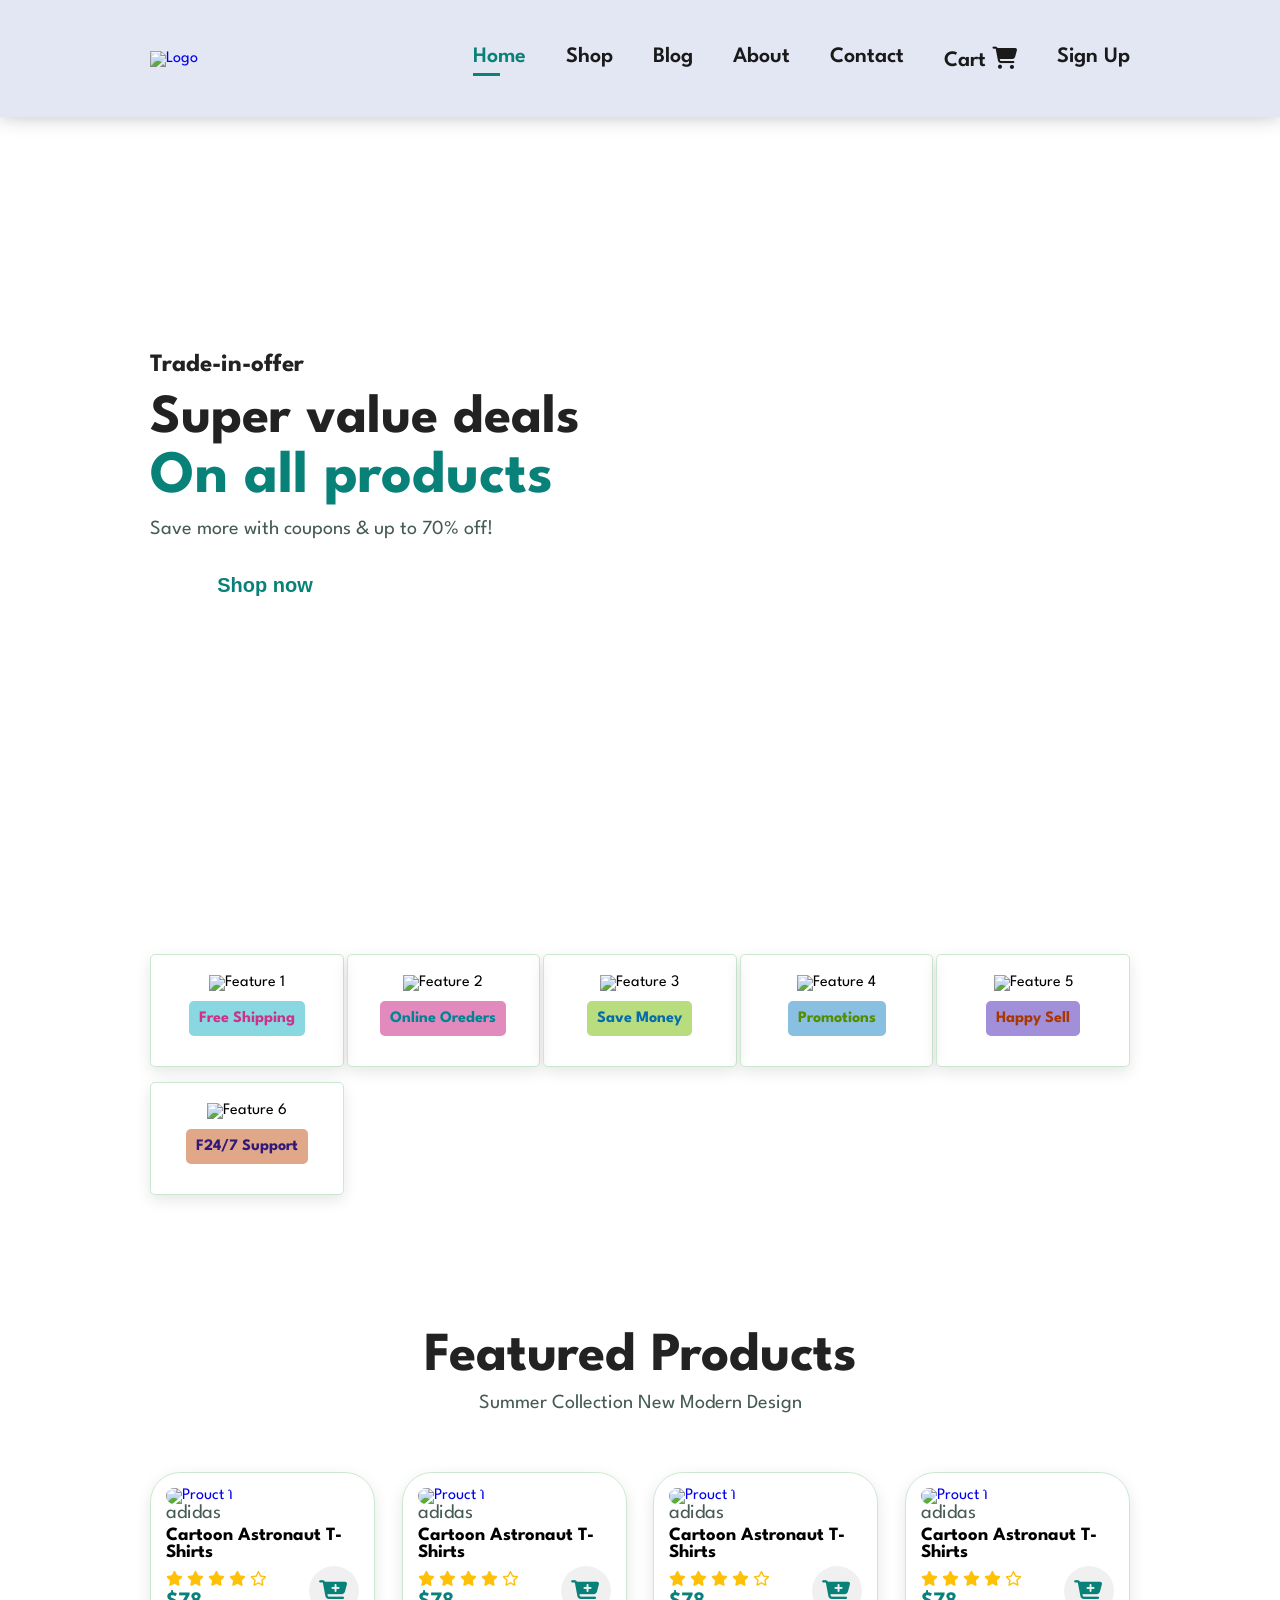
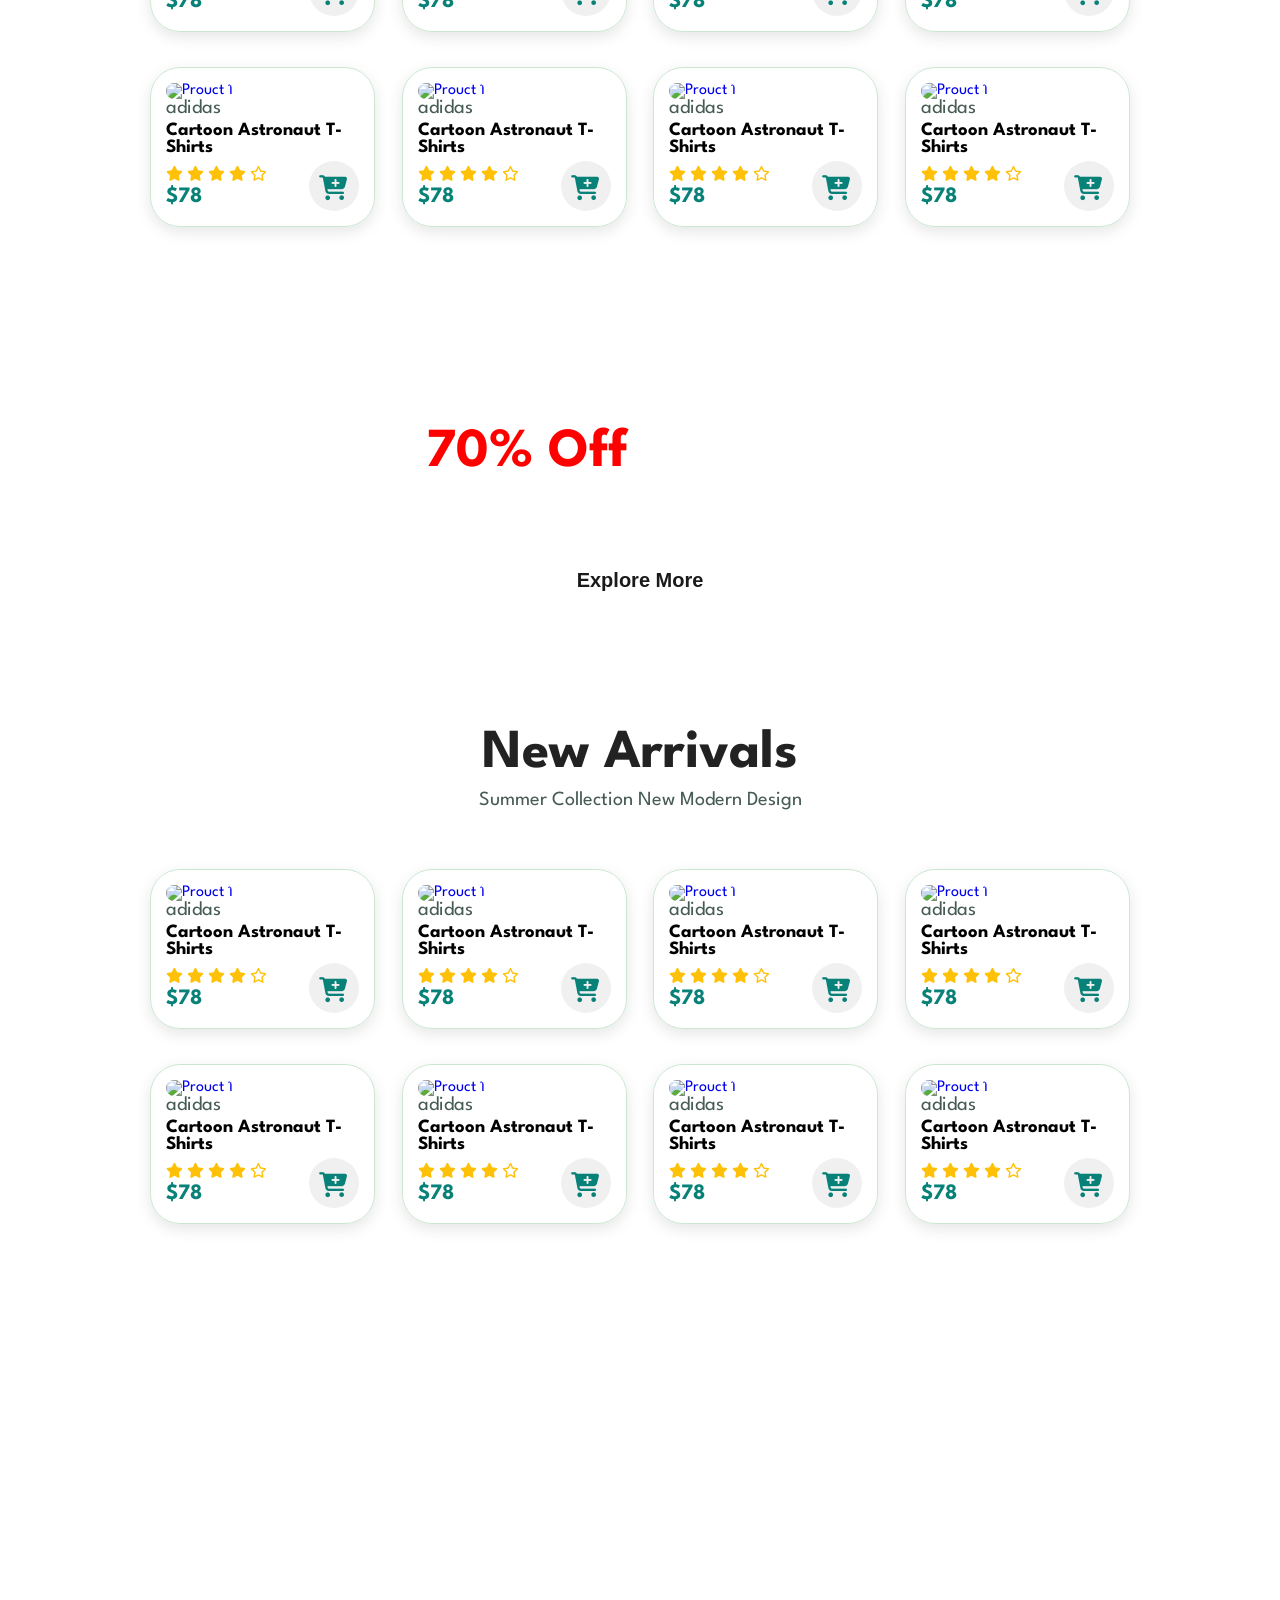
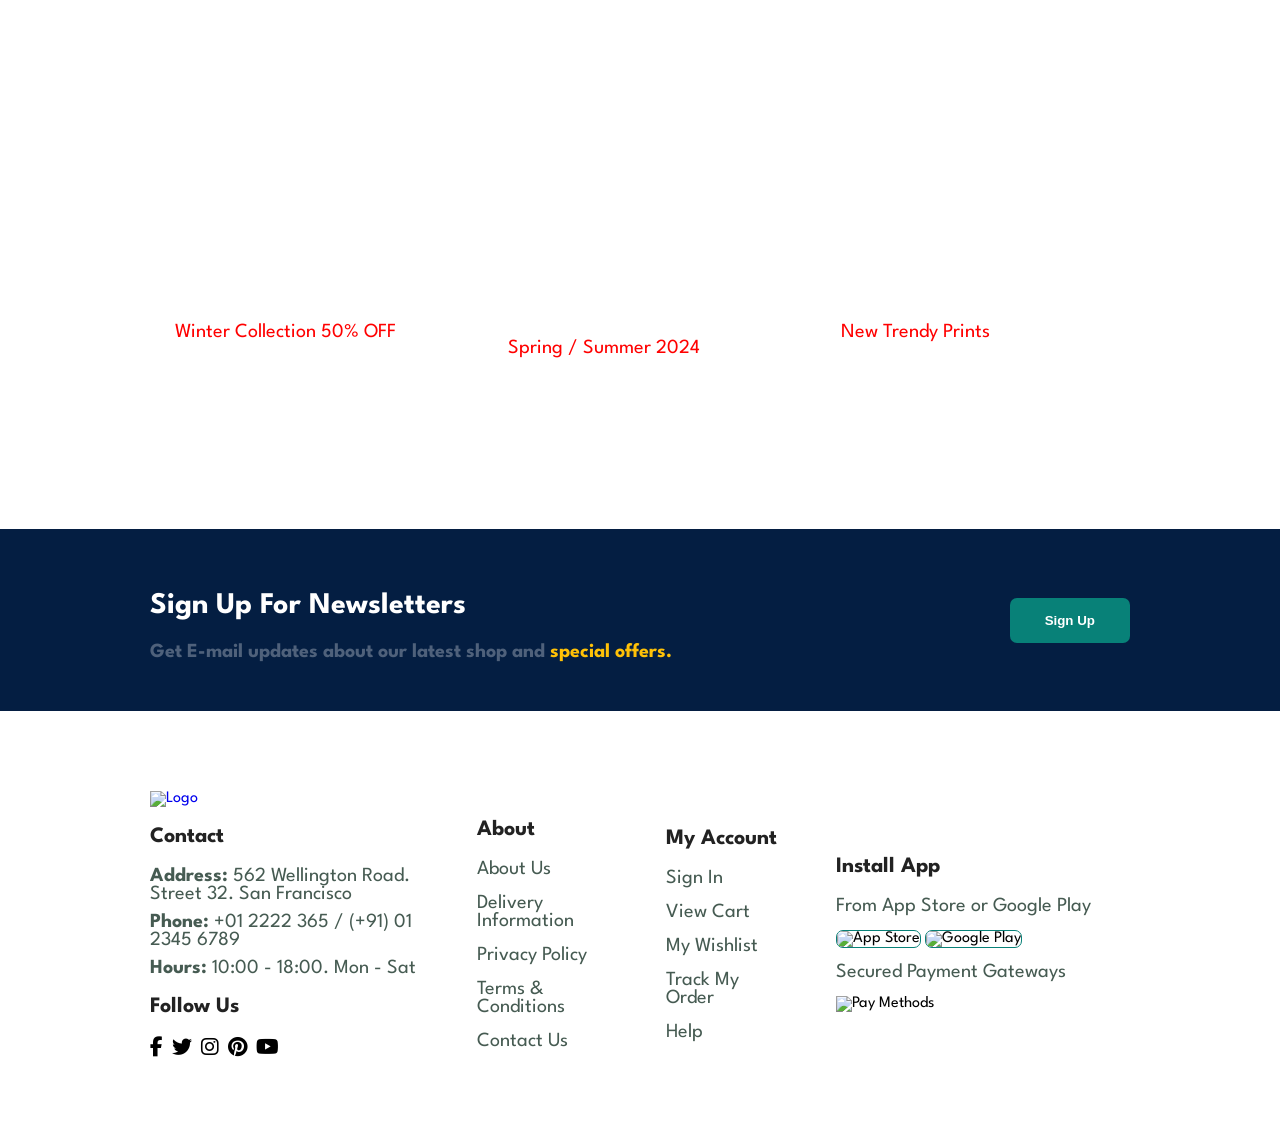
==== index.html @ 5cb6fc81 "Initial commit" ====
<!DOCTYPE html>
<html lang="en">
<head>
  <meta charset="UTF-8">
  <meta name="viewport" content="width=device-width, initial-scale=1.0">
  <meta http-equiv="X-UA-Compatible" content="ie=edge">
  <link rel="icon" type="image/x-icon" href="./Images/favicon.png">
  <link rel="stylesheet" href="./CSS/normalize.css">
  <link rel="stylesheet" href="./CSS/all.min.css">
  <link rel="stylesheet" href="./CSS/style.css">
  <link rel="stylesheet" href="https://cdnjs.cloudflare.com/ajax/libs/font-awesome/6.5.1/css/all.min.css" integrity="sha512-DTOQO9RWCH3ppGqcWaEA1BIZOC6xxalwEsw9c2QQeAIftl+Vegovlnee1c9QX4TctnWMn13TZye+giMm8e2LwA==" crossorigin="anonymous" referrerpolicy="no-referrer" />
  <link rel="preconnect" href="https://fonts.googleapis.com">
  <link rel="preconnect" href="https://fonts.gstatic.com" crossorigin>
  <link href="https://fonts.googleapis.com/css2?family=League+Spartan:wght@100;200;300;400;500;600;700;800;900&family=Open+Sans:wght@300;400;500;700&display=swap" rel="stylesheet">
  <title>Cara | Best Online Shopping Mall</title>
</head>
<body>

  <!-- Start Landing Page -->

  <div class="landing-page">
    <header>
      <div class="container">
        <div class="logo">
          <a href="#">
            <img src="./Images/logo.png" alt="Logo">
          </a>
        </div>
        <div class="header-links">
          <ul class="links">
            <li class="close">
              <a href="" class="a-close" >
                <i class="fa-solid fa-x"></i>
              </a>
            </li>
            <li>
              <a href="#" class="active">Home</a>
            </li>
            <li>
              <a href="shop.html">Shop</a>
            </li>
            <li>
              <a href="blog.html">Blog</a>
            </li>
            <li>
              <a href="about.html">About</a>
            </li>
            <li>
              <a href="contact.html">Contact</a>
            </li>
            <li>
              <a href="cart.html">
                Cart
                <i class="fa-solid fa-cart-shopping"></i>
              </a>
            </li>
            <li>
              <a href="" class="li-signup">
                Sign Up
              </a>
            </li>
          </ul>
        </div>
        <div class="mobile">
          <i class="fa-solid fa-outdent"></i>
        </div>
      </div>
    </header>
    <div class="landing-content">
      <div class="container">
        <h4>Trade-in-offer</h4>
        <h2>Super value deals</h2>
        <h1>On all products</h1>
        <p>Save more with coupons & up to 70% off!</p>
        <a href="shop.html"><button>Shop now</button></a>
      </div>
    </div>
  </div>

  <!-- End Landing Page -->

  <!-- Start Features -->

  <div class="features">
    <div class="container">
      <div class="feature-box">
        <img src="./Images/Features/f1.png" alt="Feature 1">
        <h6>Free Shipping</h6>
      </div>
      <div class="feature-box">
        <img src="./Images/Features/f2.png" alt="Feature 2">
        <h6>Online Oreders</h6>
      </div>
      <div class="feature-box">
        <img src="./Images/Features/f3.png" alt="Feature 3">
        <h6>Save Money</h6>
      </div>
      <div class="feature-box">
        <img src="./Images/Features/f4.png" alt="Feature 4">
        <h6>Promotions</h6>
      </div>
      <div class="feature-box">
        <img src="./Images/Features/f5.png" alt="Feature 5">
        <h6>Happy Sell</h6>
      </div>
      <div class="feature-box">
        <img src="./Images/Features/f6.png" alt="Feature 6">
        <h6>F24/7 Support</h6>
      </div>
    </div>
  </div>

  <!-- End Features -->

  <!-- Start Featured Products -->

  <div class="featured-products">
    <h2>Featured Products</h2>
    <p>Summer Collection New Modern Design</p>
    <div class="container">
      <div class="product-box">
        <a href="sProduct1.html"> 
          <img src="./Images/Products/f1.jpg" alt="Prouct 1">
        </a>
        <p>adidas</p>
        <h3>Cartoon Astronaut T-Shirts</h3>
        <div class="details">
          <div class="rating-price">
            <div class="rating">
              <i class="fa-solid fa-star"></i>
              <i class="fa-solid fa-star"></i>
              <i class="fa-solid fa-star"></i>
              <i class="fa-solid fa-star"></i>
              <i class="fa-regular fa-star"></i>
            </div>
            <div class="price">$78</div>
          </div>
          <div class="cart">
            <i class="fa-solid fa-cart-plus"></i>
          </div>
        </div>
      </div>
      <div class="product-box">
        <a href="sProduct1.html">
          <img src="./Images/Products/f2.jpg" alt="Prouct 1">
        </a>
        <p>adidas</p>
        <h3>Cartoon Astronaut T-Shirts</h3>
        <div class="details">
          <div class="rating-price">
            <div class="rating">
              <i class="fa-solid fa-star"></i>
              <i class="fa-solid fa-star"></i>
              <i class="fa-solid fa-star"></i>
              <i class="fa-solid fa-star"></i>
              <i class="fa-regular fa-star"></i>
            </div>
            <div class="price">$78</div>
          </div>
          <div class="cart">
            <i class="fa-solid fa-cart-plus"></i>
          </div>
        </div>
      </div>
      <div class="product-box">
        <a href="sProduct1.html">
          <img src="./Images/Products/f3.jpg" alt="Prouct 1">
        </a>
        <p>adidas</p>
        <h3>Cartoon Astronaut T-Shirts</h3>
        <div class="details">
          <div class="rating-price">
            <div class="rating">
              <i class="fa-solid fa-star"></i>
              <i class="fa-solid fa-star"></i>
              <i class="fa-solid fa-star"></i>
              <i class="fa-solid fa-star"></i>
              <i class="fa-regular fa-star"></i>
            </div>
            <div class="price">$78</div>
          </div>
          <div class="cart">
            <i class="fa-solid fa-cart-plus"></i>
          </div>
        </div>
      </div>
      <div class="product-box">
        <a href="sProduct1.html">
          <img src="./Images/Products/f4.jpg" alt="Prouct 1">
        </a>
        <p>adidas</p>
        <h3>Cartoon Astronaut T-Shirts</h3>
        <div class="details">
          <div class="rating-price">
            <div class="rating">
              <i class="fa-solid fa-star"></i>
              <i class="fa-solid fa-star"></i>
              <i class="fa-solid fa-star"></i>
              <i class="fa-solid fa-star"></i>
              <i class="fa-regular fa-star"></i>
            </div>
            <div class="price">$78</div>
          </div>
          <div class="cart">
            <i class="fa-solid fa-cart-plus"></i>
          </div>
        </div>
      </div>
      <div class="product-box">
        <a href="sProduct2.html">
          <img src="./Images/Products/f5.jpg" alt="Prouct 1">
        </a>
        <p>adidas</p>
        <h3>Cartoon Astronaut T-Shirts</h3>
        <div class="details">
          <div class="rating-price">
            <div class="rating">
              <i class="fa-solid fa-star"></i>
              <i class="fa-solid fa-star"></i>
              <i class="fa-solid fa-star"></i>
              <i class="fa-solid fa-star"></i>
              <i class="fa-regular fa-star"></i>
            </div>
            <div class="price">$78</div>
          </div>
          <div class="cart">
            <i class="fa-solid fa-cart-plus"></i>
          </div>
        </div>
      </div>
      <div class="product-box">
        <a href="sProduct2.html">
          <img src="./Images/Products/n4.jpg" alt="Prouct 1">
        </a>
        <p>adidas</p>
        <h3>Cartoon Astronaut T-Shirts</h3>
        <div class="details">
          <div class="rating-price">
            <div class="rating">
              <i class="fa-solid fa-star"></i>
              <i class="fa-solid fa-star"></i>
              <i class="fa-solid fa-star"></i>
              <i class="fa-solid fa-star"></i>
              <i class="fa-regular fa-star"></i>
            </div>
            <div class="price">$78</div>
          </div>
          <div class="cart">
            <i class="fa-solid fa-cart-plus"></i>
          </div>
        </div>
      </div>
      <div class="product-box">
        <a href="sProduct2.html">
          <img src="./Images/Products/f6.jpg" alt="Prouct 1">
        </a>
        <p>adidas</p>
        <h3>Cartoon Astronaut T-Shirts</h3>
        <div class="details">
          <div class="rating-price">
            <div class="rating">
              <i class="fa-solid fa-star"></i>
              <i class="fa-solid fa-star"></i>
              <i class="fa-solid fa-star"></i>
              <i class="fa-solid fa-star"></i>
              <i class="fa-regular fa-star"></i>
            </div>
            <div class="price">$78</div>
          </div>
          <div class="cart">
            <i class="fa-solid fa-cart-plus"></i>
          </div>
        </div>
      </div>
      <div class="product-box">
        <a href="sProduct2.html">
          <img src="./Images/Products/f8.jpg" alt="Prouct 1">
        </a>
        <p>adidas</p>
        <h3>Cartoon Astronaut T-Shirts</h3>
        <div class="details">
          <div class="rating-price">
            <div class="rating">
              <i class="fa-solid fa-star"></i>
              <i class="fa-solid fa-star"></i>
              <i class="fa-solid fa-star"></i>
              <i class="fa-solid fa-star"></i>
              <i class="fa-regular fa-star"></i>
            </div>
            <div class="price">$78</div>
          </div>
          <div class="cart">
            <i class="fa-solid fa-cart-plus"></i>
          </div>
        </div>
      </div>
    </div>
  </div>

  <!-- End Featured Products -->

  <!-- Start Repair Services -->

  <div class="repair-services">
    <div class="container">
      <p>Repair Services</p>
      <h2>Up to <span>70% Off</span> - All T-Shirts & Accessories</h2>
      <button>
        <a href="shop.html">Explore More</a>
      </button>
    </div>
  </div>

  <!-- End Repair Services -->

  <!-- Start New Arrivals -->

  <div class="featured-products">
    <h2>New Arrivals</h2>
    <p>Summer Collection New Modern Design</p>
    <div class="container">
      <div class="product-box">
        <a href="sProduct3.html">
          <img src="./Images/Products/n1.jpg" alt="Prouct 1">
        </a>
        <p>adidas</p>
        <h3>Cartoon Astronaut T-Shirts</h3>
        <div class="details">
          <div class="rating-price">
            <div class="rating">
              <i class="fa-solid fa-star"></i>
              <i class="fa-solid fa-star"></i>
              <i class="fa-solid fa-star"></i>
              <i class="fa-solid fa-star"></i>
              <i class="fa-regular fa-star"></i>
            </div>
            <div class="price">$78</div>
          </div>
          <div class="cart">
            <i class="fa-solid fa-cart-plus"></i>
          </div>
        </div>
      </div>
      <div class="product-box">
        <a href="sProduct3.html">
          <img src="./Images/Products/n2.jpg" alt="Prouct 1">
        </a>
        <p>adidas</p>
        <h3>Cartoon Astronaut T-Shirts</h3>
        <div class="details">
          <div class="rating-price">
            <div class="rating">
              <i class="fa-solid fa-star"></i>
              <i class="fa-solid fa-star"></i>
              <i class="fa-solid fa-star"></i>
              <i class="fa-solid fa-star"></i>
              <i class="fa-regular fa-star"></i>
            </div>
            <div class="price">$78</div>
          </div>
          <div class="cart">
            <i class="fa-solid fa-cart-plus"></i>
          </div>
        </div>
      </div>
      <div class="product-box">
        <a href="sProduct3.html">
          <img src="./Images/Products/n3.jpg" alt="Prouct 1">
        </a>
        <p>adidas</p>
        <h3>Cartoon Astronaut T-Shirts</h3>
        <div class="details">
          <div class="rating-price">
            <div class="rating">
              <i class="fa-solid fa-star"></i>
              <i class="fa-solid fa-star"></i>
              <i class="fa-solid fa-star"></i>
              <i class="fa-solid fa-star"></i>
              <i class="fa-regular fa-star"></i>
            </div>
            <div class="price">$78</div>
          </div>
          <div class="cart">
            <i class="fa-solid fa-cart-plus"></i>
          </div>
        </div>
      </div>
      <div class="product-box">
        <a href="sProduct3.html">
          <img src="./Images/Products/n5.jpg" alt="Prouct 1">
        </a>
        <p>adidas</p>
        <h3>Cartoon Astronaut T-Shirts</h3>
        <div class="details">
          <div class="rating-price">
            <div class="rating">
              <i class="fa-solid fa-star"></i>
              <i class="fa-solid fa-star"></i>
              <i class="fa-solid fa-star"></i>
              <i class="fa-solid fa-star"></i>
              <i class="fa-regular fa-star"></i>
            </div>
            <div class="price">$78</div>
          </div>
          <div class="cart">
            <i class="fa-solid fa-cart-plus"></i>
          </div>
        </div>
      </div>
      <div class="product-box">
        <a href="sProduct4.html">
          <img src="./Images/Products/n7.jpg" alt="Prouct 1">
        </a>
        <p>adidas</p>
        <h3>Cartoon Astronaut T-Shirts</h3>
        <div class="details">
          <div class="rating-price">
            <div class="rating">
              <i class="fa-solid fa-star"></i>
              <i class="fa-solid fa-star"></i>
              <i class="fa-solid fa-star"></i>
              <i class="fa-solid fa-star"></i>
              <i class="fa-regular fa-star"></i>
            </div>
            <div class="price">$78</div>
          </div>
          <div class="cart">
            <i class="fa-solid fa-cart-plus"></i>
          </div>
        </div>
      </div>
      <div class="product-box">
        <a href="sProduct4.html">
          <img src="./Images/Products/n8.jpg" alt="Prouct 1">
        </a>
        <p>adidas</p>
        <h3>Cartoon Astronaut T-Shirts</h3>
        <div class="details">
          <div class="rating-price">
            <div class="rating">
              <i class="fa-solid fa-star"></i>
              <i class="fa-solid fa-star"></i>
              <i class="fa-solid fa-star"></i>
              <i class="fa-solid fa-star"></i>
              <i class="fa-regular fa-star"></i>
            </div>
            <div class="price">$78</div>
          </div>
          <div class="cart">
            <i class="fa-solid fa-cart-plus"></i>
          </div>
        </div>
      </div>
      <div class="product-box">
        <a href="sProduct4.html">
          <img src="./Images/Products/n6.jpg" alt="Prouct 1">
        </a>
        <p>adidas</p>
        <h3>Cartoon Astronaut T-Shirts</h3>
        <div class="details">
          <div class="rating-price">
            <div class="rating">
              <i class="fa-solid fa-star"></i>
              <i class="fa-solid fa-star"></i>
              <i class="fa-solid fa-star"></i>
              <i class="fa-solid fa-star"></i>
              <i class="fa-regular fa-star"></i>
            </div>
            <div class="price">$78</div>
          </div>
          <div class="cart">
            <i class="fa-solid fa-cart-plus"></i>
          </div>
        </div>
      </div>
      <div class="product-box">
        <a href="sProduct4.html">
          <img src="./Images/Products/f7.jpg" alt="Prouct 1">
        </a>
        <p>adidas</p>
        <h3>Cartoon Astronaut T-Shirts</h3>
        <div class="details">
          <div class="rating-price">
            <div class="rating">
              <i class="fa-solid fa-star"></i>
              <i class="fa-solid fa-star"></i>
              <i class="fa-solid fa-star"></i>
              <i class="fa-solid fa-star"></i>
              <i class="fa-regular fa-star"></i>
            </div>
            <div class="price">$78</div>
          </div>
          <div class="cart">
            <i class="fa-solid fa-cart-plus"></i>
          </div>
        </div>
      </div>
    </div>
  </div>

  <!-- End New Arrivals -->

  <!-- Start Banner -->

  <div class="banner">
    <div class="container">
      <div class="box-one">
        <p>Crazy deals</p>
        <h2>Buy 1 get 1 free</h2>
        <p>The best classic dres is on sale ar Cara</p>
        <a href="shop.html">
          <button>Learn More</button>
        </a>
      </div>
      <div class="box-two">
        <p>Spring / Summer</p>
        <h2>Upcoming season</h2>
        <p>The best classic dres is on sale ar Cara</p>
        <a href="shop.html">
          <button>Collection</button>
        </a>
      </div>
    </div>
  </div>

  <!-- End Banner -->

  <!-- Start Banner 2 -->

  <div class="banner-two">
    <div class="container">
      <div class="box-one">
        <h2>Seasonal Sale</h2>
        <p>Winter Collection 50% OFF</p>
      </div>
      <div class="box-two">
        <h2>New Footwear Collection</h2>
        <p>Spring / Summer 2024</p>
      </div>
      <div class="box-three">
        <h2>T-shirts</h2>
        <p>New Trendy Prints</p>
      </div>
    </div>
  </div>

  <!-- End Banner 2 -->

  <!-- Start Sign up -->

  <div class="sign-up">
    <div class="container">
      <div class="text">
        <h2>Sign Up For Newsletters</h2>
        <p>Get E-mail updates about our latest shop and <span>special offers.</span></p>
      </div>
      <div class="form">
        <input type="submit" value="Sign Up"> 
      </div>
    </div>
  </div>

  <!-- End Sign up -->

  <!-- Start Footer -->

  <footer>
    <div class="container">
      <div class="box-one">
        <a href="#"><img src="./Images/logo.png" alt="Logo"></a>
        <h4>Contact</h4>
        <p><span>Address:</span> 562 Wellington Road. Street 32. San Francisco</p>
        <p><span>Phone:</span> +01 2222 365 / (+91) 01 2345 6789</p>
        <p><span>Hours:</span> 10:00 - 18:00. Mon - Sat</p>
        <div class="follow-us">
          <h4>Follow Us</h4>
          <div class="icons">
            <a href="#"><i class="fa-brands fa-facebook-f"></i></a>
            <a href="#"><i class="fa-brands fa-twitter"></i></a>
            <a href="#"><i class="fa-brands fa-instagram"></i></a>
            <a href="#"><i class="fa-brands fa-pinterest"></i></a>
            <a href="#"><i class="fa-brands fa-youtube"></i></a>
          </div>
        </div>
      </div>
      <div class="box-two">
        <h4>About</h4>
        <p><a href="about.html">About Us</a></p>
        <p><a href="#">Delivery Information</a></p>
        <p><a href="#">Privacy Policy</a></p>
        <p><a href="#">Terms & Conditions</a></p>
        <p><a href="contact.html">Contact Us</a></p>
      </div>
      <div class="box-three">
        <h4>My Account</h4>
        <p><a href="#">Sign In</a></p>
        <p><a href="cart.html">View Cart</a></p>
        <p><a href="#">My Wishlist</a></p>
        <p><a href="#">Track My Order</a></p>
        <p><a href="#">Help</a></p>
      </div>
      <div class="box-four">
        <h4>Install App</h4>
        <p>From App Store or Google Play</p>
        <div class="install-images">
          <img src="./Images/Pay/app.jpg" alt="App Store">
          <img src="./Images/Pay/play.jpg" alt="Google Play">
        </div>
        <p>Secured Payment Gateways</p>
        <img src="./Images/Pay/pay.png" alt="Pay Methods">
      </div>
    </div>
  </footer>

  <!-- End Footer -->

  <script src="https://cdn.jsdelivr.net/npm/sweetalert2@11"></script>
  <script src="./JS/main.js"></script>
</body>
</html>
---- CSS/all.min.css ----
/*!
 *  Font Awesome 4.7.0 by @davegandy - http://fontawesome.io - @fontawesome
 *  License - http://fontawesome.io/license (Font: SIL OFL 1.1, CSS: MIT License)
 */@font-face{font-family:'FontAwesome';src:url('../fonts/fontawesome-webfont.eot?v=4.7.0');src:url('../fonts/fontawesome-webfont.eot?#iefix&v=4.7.0') format('embedded-opentype'),url('../fonts/fontawesome-webfont.woff2?v=4.7.0') format('woff2'),url('../fonts/fontawesome-webfont.woff?v=4.7.0') format('woff'),url('../fonts/fontawesome-webfont.ttf?v=4.7.0') format('truetype'),url('../fonts/fontawesome-webfont.svg?v=4.7.0#fontawesomeregular') format('svg');font-weight:normal;font-style:normal}.fa{display:inline-block;font:normal normal normal 14px/1 FontAwesome;font-size:inherit;text-rendering:auto;-webkit-font-smoothing:antialiased;-moz-osx-font-smoothing:grayscale}.fa-lg{font-size:1.33333333em;line-height:.75em;vertical-align:-15%}.fa-2x{font-size:2em}.fa-3x{font-size:3em}.fa-4x{font-size:4em}.fa-5x{font-size:5em}.fa-fw{width:1.28571429em;text-align:center}.fa-ul{padding-left:0;margin-left:2.14285714em;list-style-type:none}.fa-ul>li{position:relative}.fa-li{position:absolute;left:-2.14285714em;width:2.14285714em;top:.14285714em;text-align:center}.fa-li.fa-lg{left:-1.85714286em}.fa-border{padding:.2em .25em .15em;border:solid .08em #eee;border-radius:.1em}.fa-pull-left{float:left}.fa-pull-right{float:right}.fa.fa-pull-left{margin-right:.3em}.fa.fa-pull-right{margin-left:.3em}.pull-right{float:right}.pull-left{float:left}.fa.pull-left{margin-right:.3em}.fa.pull-right{margin-left:.3em}.fa-spin{-webkit-animation:fa-spin 2s infinite linear;animation:fa-spin 2s infinite linear}.fa-pulse{-webkit-animation:fa-spin 1s infinite steps(8);animation:fa-spin 1s infinite steps(8)}@-webkit-keyframes fa-spin{0%{-webkit-transform:rotate(0deg);transform:rotate(0deg)}100%{-webkit-transform:rotate(359deg);transform:rotate(359deg)}}@keyframes fa-spin{0%{-webkit-transform:rotate(0deg);transform:rotate(0deg)}100%{-webkit-transform:rotate(359deg);transform:rotate(359deg)}}.fa-rotate-90{-ms-filter:"progid:DXImageTransform.Microsoft.BasicImage(rotation=1)";-webkit-transform:rotate(90deg);-ms-transform:rotate(90deg);transform:rotate(90deg)}.fa-rotate-180{-ms-filter:"progid:DXImageTransform.Microsoft.BasicImage(rotation=2)";-webkit-transform:rotate(180deg);-ms-transform:rotate(180deg);transform:rotate(180deg)}.fa-rotate-270{-ms-filter:"progid:DXImageTransform.Microsoft.BasicImage(rotation=3)";-webkit-transform:rotate(270deg);-ms-transform:rotate(270deg);transform:rotate(270deg)}.fa-flip-horizontal{-ms-filter:"progid:DXImageTransform.Microsoft.BasicImage(rotation=0, mirror=1)";-webkit-transform:scale(-1, 1);-ms-transform:scale(-1, 1);transform:scale(-1, 1)}.fa-flip-vertical{-ms-filter:"progid:DXImageTransform.Microsoft.BasicImage(rotation=2, mirror=1)";-webkit-transform:scale(1, -1);-ms-transform:scale(1, -1);transform:scale(1, -1)}:root .fa-rotate-90,:root .fa-rotate-180,:root .fa-rotate-270,:root .fa-flip-horizontal,:root .fa-flip-vertical{filter:none}.fa-stack{position:relative;display:inline-block;width:2em;height:2em;line-height:2em;vertical-align:middle}.fa-stack-1x,.fa-stack-2x{position:absolute;left:0;width:100%;text-align:center}.fa-stack-1x{line-height:inherit}.fa-stack-2x{font-size:2em}.fa-inverse{color:#fff}.fa-glass:before{content:"\f000"}.fa-music:before{content:"\f001"}.fa-search:before{content:"\f002"}.fa-envelope-o:before{content:"\f003"}.fa-heart:before{content:"\f004"}.fa-star:before{content:"\f005"}.fa-star-o:before{content:"\f006"}.fa-user:before{content:"\f007"}.fa-film:before{content:"\f008"}.fa-th-large:before{content:"\f009"}.fa-th:before{content:"\f00a"}.fa-th-list:before{content:"\f00b"}.fa-check:before{content:"\f00c"}.fa-remove:before,.fa-close:before,.fa-times:before{content:"\f00d"}.fa-search-plus:before{content:"\f00e"}.fa-search-minus:before{content:"\f010"}.fa-power-off:before{content:"\f011"}.fa-signal:before{content:"\f012"}.fa-gear:before,.fa-cog:before{content:"\f013"}.fa-trash-o:before{content:"\f014"}.fa-home:before{content:"\f015"}.fa-file-o:before{content:"\f016"}.fa-clock-o:before{content:"\f017"}.fa-road:before{content:"\f018"}.fa-download:before{content:"\f019"}.fa-arrow-circle-o-down:before{content:"\f01a"}.fa-arrow-circle-o-up:before{content:"\f01b"}.fa-inbox:before{content:"\f01c"}.fa-play-circle-o:before{content:"\f01d"}.fa-rotate-right:before,.fa-repeat:before{content:"\f01e"}.fa-refresh:before{content:"\f021"}.fa-list-alt:before{content:"\f022"}.fa-lock:before{content:"\f023"}.fa-flag:before{content:"\f024"}.fa-headphones:before{content:"\f025"}.fa-volume-off:before{content:"\f026"}.fa-volume-down:before{content:"\f027"}.fa-volume-up:before{content:"\f028"}.fa-qrcode:before{content:"\f029"}.fa-barcode:before{content:"\f02a"}.fa-tag:before{content:"\f02b"}.fa-tags:before{content:"\f02c"}.fa-book:before{content:"\f02d"}.fa-bookmark:before{content:"\f02e"}.fa-print:before{content:"\f02f"}.fa-camera:before{content:"\f030"}.fa-font:before{content:"\f031"}.fa-bold:before{content:"\f032"}.fa-italic:before{content:"\f033"}.fa-text-height:before{content:"\f034"}.fa-text-width:before{content:"\f035"}.fa-align-left:before{content:"\f036"}.fa-align-center:before{content:"\f037"}.fa-align-right:before{content:"\f038"}.fa-align-justify:before{content:"\f039"}.fa-list:before{content:"\f03a"}.fa-dedent:before,.fa-outdent:before{content:"\f03b"}.fa-indent:before{content:"\f03c"}.fa-video-camera:before{content:"\f03d"}.fa-photo:before,.fa-image:before,.fa-picture-o:before{content:"\f03e"}.fa-pencil:before{content:"\f040"}.fa-map-marker:before{content:"\f041"}.fa-adjust:before{content:"\f042"}.fa-tint:before{content:"\f043"}.fa-edit:before,.fa-pencil-square-o:before{content:"\f044"}.fa-share-square-o:before{content:"\f045"}.fa-check-square-o:before{content:"\f046"}.fa-arrows:before{content:"\f047"}.fa-step-backward:before{content:"\f048"}.fa-fast-backward:before{content:"\f049"}.fa-backward:before{content:"\f04a"}.fa-play:before{content:"\f04b"}.fa-pause:before{content:"\f04c"}.fa-stop:before{content:"\f04d"}.fa-forward:before{content:"\f04e"}.fa-fast-forward:before{content:"\f050"}.fa-step-forward:before{content:"\f051"}.fa-eject:before{content:"\f052"}.fa-chevron-left:before{content:"\f053"}.fa-chevron-right:before{content:"\f054"}.fa-plus-circle:before{content:"\f055"}.fa-minus-circle:before{content:"\f056"}.fa-times-circle:before{content:"\f057"}.fa-check-circle:before{content:"\f058"}.fa-question-circle:before{content:"\f059"}.fa-info-circle:before{content:"\f05a"}.fa-crosshairs:before{content:"\f05b"}.fa-times-circle-o:before{content:"\f05c"}.fa-check-circle-o:before{content:"\f05d"}.fa-ban:before{content:"\f05e"}.fa-arrow-left:before{content:"\f060"}.fa-arrow-right:before{content:"\f061"}.fa-arrow-up:before{content:"\f062"}.fa-arrow-down:before{content:"\f063"}.fa-mail-forward:before,.fa-share:before{content:"\f064"}.fa-expand:before{content:"\f065"}.fa-compress:before{content:"\f066"}.fa-plus:before{content:"\f067"}.fa-minus:before{content:"\f068"}.fa-asterisk:before{content:"\f069"}.fa-exclamation-circle:before{content:"\f06a"}.fa-gift:before{content:"\f06b"}.fa-leaf:before{content:"\f06c"}.fa-fire:before{content:"\f06d"}.fa-eye:before{content:"\f06e"}.fa-eye-slash:before{content:"\f070"}.fa-warning:before,.fa-exclamation-triangle:before{content:"\f071"}.fa-plane:before{content:"\f072"}.fa-calendar:before{content:"\f073"}.fa-random:before{content:"\f074"}.fa-comment:before{content:"\f075"}.fa-magnet:before{content:"\f076"}.fa-chevron-up:before{content:"\f077"}.fa-chevron-down:before{content:"\f078"}.fa-retweet:before{content:"\f079"}.fa-shopping-cart:before{content:"\f07a"}.fa-folder:before{content:"\f07b"}.fa-folder-open:before{content:"\f07c"}.fa-arrows-v:before{content:"\f07d"}.fa-arrows-h:before{content:"\f07e"}.fa-bar-chart-o:before,.fa-bar-chart:before{content:"\f080"}.fa-twitter-square:before{content:"\f081"}.fa-facebook-square:before{content:"\f082"}.fa-camera-retro:before{content:"\f083"}.fa-key:before{content:"\f084"}.fa-gears:before,.fa-cogs:before{content:"\f085"}.fa-comments:before{content:"\f086"}.fa-thumbs-o-up:before{content:"\f087"}.fa-thumbs-o-down:before{content:"\f088"}.fa-star-half:before{content:"\f089"}.fa-heart-o:before{content:"\f08a"}.fa-sign-out:before{content:"\f08b"}.fa-linkedin-square:before{content:"\f08c"}.fa-thumb-tack:before{content:"\f08d"}.fa-external-link:before{content:"\f08e"}.fa-sign-in:before{content:"\f090"}.fa-trophy:before{content:"\f091"}.fa-github-square:before{content:"\f092"}.fa-upload:before{content:"\f093"}.fa-lemon-o:before{content:"\f094"}.fa-phone:before{content:"\f095"}.fa-square-o:before{content:"\f096"}.fa-bookmark-o:before{content:"\f097"}.fa-phone-square:before{content:"\f098"}.fa-twitter:before{content:"\f099"}.fa-facebook-f:before,.fa-facebook:before{content:"\f09a"}.fa-github:before{content:"\f09b"}.fa-unlock:before{content:"\f09c"}.fa-credit-card:before{content:"\f09d"}.fa-feed:before,.fa-rss:before{content:"\f09e"}.fa-hdd-o:before{content:"\f0a0"}.fa-bullhorn:before{content:"\f0a1"}.fa-bell:before{content:"\f0f3"}.fa-certificate:before{content:"\f0a3"}.fa-hand-o-right:before{content:"\f0a4"}.fa-hand-o-left:before{content:"\f0a5"}.fa-hand-o-up:before{content:"\f0a6"}.fa-hand-o-down:before{content:"\f0a7"}.fa-arrow-circle-left:before{content:"\f0a8"}.fa-arrow-circle-right:before{content:"\f0a9"}.fa-arrow-circle-up:before{content:"\f0aa"}.fa-arrow-circle-down:before{content:"\f0ab"}.fa-globe:before{content:"\f0ac"}.fa-wrench:before{content:"\f0ad"}.fa-tasks:before{content:"\f0ae"}.fa-filter:before{content:"\f0b0"}.fa-briefcase:before{content:"\f0b1"}.fa-arrows-alt:before{content:"\f0b2"}.fa-group:before,.fa-users:before{content:"\f0c0"}.fa-chain:before,.fa-link:before{content:"\f0c1"}.fa-cloud:before{content:"\f0c2"}.fa-flask:before{content:"\f0c3"}.fa-cut:before,.fa-scissors:before{content:"\f0c4"}.fa-copy:before,.fa-files-o:before{content:"\f0c5"}.fa-paperclip:before{content:"\f0c6"}.fa-save:before,.fa-floppy-o:before{content:"\f0c7"}.fa-square:before{content:"\f0c8"}.fa-navicon:before,.fa-reorder:before,.fa-bars:before{content:"\f0c9"}.fa-list-ul:before{content:"\f0ca"}.fa-list-ol:before{content:"\f0cb"}.fa-strikethrough:before{content:"\f0cc"}.fa-underline:before{content:"\f0cd"}.fa-table:before{content:"\f0ce"}.fa-magic:before{content:"\f0d0"}.fa-truck:before{content:"\f0d1"}.fa-pinterest:before{content:"\f0d2"}.fa-pinterest-square:before{content:"\f0d3"}.fa-google-plus-square:before{content:"\f0d4"}.fa-google-plus:before{content:"\f0d5"}.fa-money:before{content:"\f0d6"}.fa-caret-down:before{content:"\f0d7"}.fa-caret-up:before{content:"\f0d8"}.fa-caret-left:before{content:"\f0d9"}.fa-caret-right:before{content:"\f0da"}.fa-columns:before{content:"\f0db"}.fa-unsorted:before,.fa-sort:before{content:"\f0dc"}.fa-sort-down:before,.fa-sort-desc:before{content:"\f0dd"}.fa-sort-up:before,.fa-sort-asc:before{content:"\f0de"}.fa-envelope:before{content:"\f0e0"}.fa-linkedin:before{content:"\f0e1"}.fa-rotate-left:before,.fa-undo:before{content:"\f0e2"}.fa-legal:before,.fa-gavel:before{content:"\f0e3"}.fa-dashboard:before,.fa-tachometer:before{content:"\f0e4"}.fa-comment-o:before{content:"\f0e5"}.fa-comments-o:before{content:"\f0e6"}.fa-flash:before,.fa-bolt:before{content:"\f0e7"}.fa-sitemap:before{content:"\f0e8"}.fa-umbrella:before{content:"\f0e9"}.fa-paste:before,.fa-clipboard:before{content:"\f0ea"}.fa-lightbulb-o:before{content:"\f0eb"}.fa-exchange:before{content:"\f0ec"}.fa-cloud-download:before{content:"\f0ed"}.fa-cloud-upload:before{content:"\f0ee"}.fa-user-md:before{content:"\f0f0"}.fa-stethoscope:before{content:"\f0f1"}.fa-suitcase:before{content:"\f0f2"}.fa-bell-o:before{content:"\f0a2"}.fa-coffee:before{content:"\f0f4"}.fa-cutlery:before{content:"\f0f5"}.fa-file-text-o:before{content:"\f0f6"}.fa-building-o:before{content:"\f0f7"}.fa-hospital-o:before{content:"\f0f8"}.fa-ambulance:before{content:"\f0f9"}.fa-medkit:before{content:"\f0fa"}.fa-fighter-jet:before{content:"\f0fb"}.fa-beer:before{content:"\f0fc"}.fa-h-square:before{content:"\f0fd"}.fa-plus-square:before{content:"\f0fe"}.fa-angle-double-left:before{content:"\f100"}.fa-angle-double-right:before{content:"\f101"}.fa-angle-double-up:before{content:"\f102"}.fa-angle-double-down:before{content:"\f103"}.fa-angle-left:before{content:"\f104"}.fa-angle-right:before{content:"\f105"}.fa-angle-up:before{content:"\f106"}.fa-angle-down:before{content:"\f107"}.fa-desktop:before{content:"\f108"}.fa-laptop:before{content:"\f109"}.fa-tablet:before{content:"\f10a"}.fa-mobile-phone:before,.fa-mobile:before{content:"\f10b"}.fa-circle-o:before{content:"\f10c"}.fa-quote-left:before{content:"\f10d"}.fa-quote-right:before{content:"\f10e"}.fa-spinner:before{content:"\f110"}.fa-circle:before{content:"\f111"}.fa-mail-reply:before,.fa-reply:before{content:"\f112"}.fa-github-alt:before{content:"\f113"}.fa-folder-o:before{content:"\f114"}.fa-folder-open-o:before{content:"\f115"}.fa-smile-o:before{content:"\f118"}.fa-frown-o:before{content:"\f119"}.fa-meh-o:before{content:"\f11a"}.fa-gamepad:before{content:"\f11b"}.fa-keyboard-o:before{content:"\f11c"}.fa-flag-o:before{content:"\f11d"}.fa-flag-checkered:before{content:"\f11e"}.fa-terminal:before{content:"\f120"}.fa-code:before{content:"\f121"}.fa-mail-reply-all:before,.fa-reply-all:before{content:"\f122"}.fa-star-half-empty:before,.fa-star-half-full:before,.fa-star-half-o:before{content:"\f123"}.fa-location-arrow:before{content:"\f124"}.fa-crop:before{content:"\f125"}.fa-code-fork:before{content:"\f126"}.fa-unlink:before,.fa-chain-broken:before{content:"\f127"}.fa-question:before{content:"\f128"}.fa-info:before{content:"\f129"}.fa-exclamation:before{content:"\f12a"}.fa-superscript:before{content:"\f12b"}.fa-subscript:before{content:"\f12c"}.fa-eraser:before{content:"\f12d"}.fa-puzzle-piece:before{content:"\f12e"}.fa-microphone:before{content:"\f130"}.fa-microphone-slash:before{content:"\f131"}.fa-shield:before{content:"\f132"}.fa-calendar-o:before{content:"\f133"}.fa-fire-extinguisher:before{content:"\f134"}.fa-rocket:before{content:"\f135"}.fa-maxcdn:before{content:"\f136"}.fa-chevron-circle-left:before{content:"\f137"}.fa-chevron-circle-right:before{content:"\f138"}.fa-chevron-circle-up:before{content:"\f139"}.fa-chevron-circle-down:before{content:"\f13a"}.fa-html5:before{content:"\f13b"}.fa-css3:before{content:"\f13c"}.fa-anchor:before{content:"\f13d"}.fa-unlock-alt:before{content:"\f13e"}.fa-bullseye:before{content:"\f140"}.fa-ellipsis-h:before{content:"\f141"}.fa-ellipsis-v:before{content:"\f142"}.fa-rss-square:before{content:"\f143"}.fa-play-circle:before{content:"\f144"}.fa-ticket:before{content:"\f145"}.fa-minus-square:before{content:"\f146"}.fa-minus-square-o:before{content:"\f147"}.fa-level-up:before{content:"\f148"}.fa-level-down:before{content:"\f149"}.fa-check-square:before{content:"\f14a"}.fa-pencil-square:before{content:"\f14b"}.fa-external-link-square:before{content:"\f14c"}.fa-share-square:before{content:"\f14d"}.fa-compass:before{content:"\f14e"}.fa-toggle-down:before,.fa-caret-square-o-down:before{content:"\f150"}.fa-toggle-up:before,.fa-caret-square-o-up:before{content:"\f151"}.fa-toggle-right:before,.fa-caret-square-o-right:before{content:"\f152"}.fa-euro:before,.fa-eur:before{content:"\f153"}.fa-gbp:before{content:"\f154"}.fa-dollar:before,.fa-usd:before{content:"\f155"}.fa-rupee:before,.fa-inr:before{content:"\f156"}.fa-cny:before,.fa-rmb:before,.fa-yen:before,.fa-jpy:before{content:"\f157"}.fa-ruble:before,.fa-rouble:before,.fa-rub:before{content:"\f158"}.fa-won:before,.fa-krw:before{content:"\f159"}.fa-bitcoin:before,.fa-btc:before{content:"\f15a"}.fa-file:before{content:"\f15b"}.fa-file-text:before{content:"\f15c"}.fa-sort-alpha-asc:before{content:"\f15d"}.fa-sort-alpha-desc:before{content:"\f15e"}.fa-sort-amount-asc:before{content:"\f160"}.fa-sort-amount-desc:before{content:"\f161"}.fa-sort-numeric-asc:before{content:"\f162"}.fa-sort-numeric-desc:before{content:"\f163"}.fa-thumbs-up:before{content:"\f164"}.fa-thumbs-down:before{content:"\f165"}.fa-youtube-square:before{content:"\f166"}.fa-youtube:before{content:"\f167"}.fa-xing:before{content:"\f168"}.fa-xing-square:before{content:"\f169"}.fa-youtube-play:before{content:"\f16a"}.fa-dropbox:before{content:"\f16b"}.fa-stack-overflow:before{content:"\f16c"}.fa-instagram:before{content:"\f16d"}.fa-flickr:before{content:"\f16e"}.fa-adn:before{content:"\f170"}.fa-bitbucket:before{content:"\f171"}.fa-bitbucket-square:before{content:"\f172"}.fa-tumblr:before{content:"\f173"}.fa-tumblr-square:before{content:"\f174"}.fa-long-arrow-down:before{content:"\f175"}.fa-long-arrow-up:before{content:"\f176"}.fa-long-arrow-left:before{content:"\f177"}.fa-long-arrow-right:before{content:"\f178"}.fa-apple:before{content:"\f179"}.fa-windows:before{content:"\f17a"}.fa-android:before{content:"\f17b"}.fa-linux:before{content:"\f17c"}.fa-dribbble:before{content:"\f17d"}.fa-skype:before{content:"\f17e"}.fa-foursquare:before{content:"\f180"}.fa-trello:before{content:"\f181"}.fa-female:before{content:"\f182"}.fa-male:before{content:"\f183"}.fa-gittip:before,.fa-gratipay:before{content:"\f184"}.fa-sun-o:before{content:"\f185"}.fa-moon-o:before{content:"\f186"}.fa-archive:before{content:"\f187"}.fa-bug:before{content:"\f188"}.fa-vk:before{content:"\f189"}.fa-weibo:before{content:"\f18a"}.fa-renren:before{content:"\f18b"}.fa-pagelines:before{content:"\f18c"}.fa-stack-exchange:before{content:"\f18d"}.fa-arrow-circle-o-right:before{content:"\f18e"}.fa-arrow-circle-o-left:before{content:"\f190"}.fa-toggle-left:before,.fa-caret-square-o-left:before{content:"\f191"}.fa-dot-circle-o:before{content:"\f192"}.fa-wheelchair:before{content:"\f193"}.fa-vimeo-square:before{content:"\f194"}.fa-turkish-lira:before,.fa-try:before{content:"\f195"}.fa-plus-square-o:before{content:"\f196"}.fa-space-shuttle:before{content:"\f197"}.fa-slack:before{content:"\f198"}.fa-envelope-square:before{content:"\f199"}.fa-wordpress:before{content:"\f19a"}.fa-openid:before{content:"\f19b"}.fa-institution:before,.fa-bank:before,.fa-university:before{content:"\f19c"}.fa-mortar-board:before,.fa-graduation-cap:before{content:"\f19d"}.fa-yahoo:before{content:"\f19e"}.fa-google:before{content:"\f1a0"}.fa-reddit:before{content:"\f1a1"}.fa-reddit-square:before{content:"\f1a2"}.fa-stumbleupon-circle:before{content:"\f1a3"}.fa-stumbleupon:before{content:"\f1a4"}.fa-delicious:before{content:"\f1a5"}.fa-digg:before{content:"\f1a6"}.fa-pied-piper-pp:before{content:"\f1a7"}.fa-pied-piper-alt:before{content:"\f1a8"}.fa-drupal:before{content:"\f1a9"}.fa-joomla:before{content:"\f1aa"}.fa-language:before{content:"\f1ab"}.fa-fax:before{content:"\f1ac"}.fa-building:before{content:"\f1ad"}.fa-child:before{content:"\f1ae"}.fa-paw:before{content:"\f1b0"}.fa-spoon:before{content:"\f1b1"}.fa-cube:before{content:"\f1b2"}.fa-cubes:before{content:"\f1b3"}.fa-behance:before{content:"\f1b4"}.fa-behance-square:before{content:"\f1b5"}.fa-steam:before{content:"\f1b6"}.fa-steam-square:before{content:"\f1b7"}.fa-recycle:before{content:"\f1b8"}.fa-automobile:before,.fa-car:before{content:"\f1b9"}.fa-cab:before,.fa-taxi:before{content:"\f1ba"}.fa-tree:before{content:"\f1bb"}.fa-spotify:before{content:"\f1bc"}.fa-deviantart:before{content:"\f1bd"}.fa-soundcloud:before{content:"\f1be"}.fa-database:before{content:"\f1c0"}.fa-file-pdf-o:before{content:"\f1c1"}.fa-file-word-o:before{content:"\f1c2"}.fa-file-excel-o:before{content:"\f1c3"}.fa-file-powerpoint-o:before{content:"\f1c4"}.fa-file-photo-o:before,.fa-file-picture-o:before,.fa-file-image-o:before{content:"\f1c5"}.fa-file-zip-o:before,.fa-file-archive-o:before{content:"\f1c6"}.fa-file-sound-o:before,.fa-file-audio-o:before{content:"\f1c7"}.fa-file-movie-o:before,.fa-file-video-o:before{content:"\f1c8"}.fa-file-code-o:before{content:"\f1c9"}.fa-vine:before{content:"\f1ca"}.fa-codepen:before{content:"\f1cb"}.fa-jsfiddle:before{content:"\f1cc"}.fa-life-bouy:before,.fa-life-buoy:before,.fa-life-saver:before,.fa-support:before,.fa-life-ring:before{content:"\f1cd"}.fa-circle-o-notch:before{content:"\f1ce"}.fa-ra:before,.fa-resistance:before,.fa-rebel:before{content:"\f1d0"}.fa-ge:before,.fa-empire:before{content:"\f1d1"}.fa-git-square:before{content:"\f1d2"}.fa-git:before{content:"\f1d3"}.fa-y-combinator-square:before,.fa-yc-square:before,.fa-hacker-news:before{content:"\f1d4"}.fa-tencent-weibo:before{content:"\f1d5"}.fa-qq:before{content:"\f1d6"}.fa-wechat:before,.fa-weixin:before{content:"\f1d7"}.fa-send:before,.fa-paper-plane:before{content:"\f1d8"}.fa-send-o:before,.fa-paper-plane-o:before{content:"\f1d9"}.fa-history:before{content:"\f1da"}.fa-circle-thin:before{content:"\f1db"}.fa-header:before{content:"\f1dc"}.fa-paragraph:before{content:"\f1dd"}.fa-sliders:before{content:"\f1de"}.fa-share-alt:before{content:"\f1e0"}.fa-share-alt-square:before{content:"\f1e1"}.fa-bomb:before{content:"\f1e2"}.fa-soccer-ball-o:before,.fa-futbol-o:before{content:"\f1e3"}.fa-tty:before{content:"\f1e4"}.fa-binoculars:before{content:"\f1e5"}.fa-plug:before{content:"\f1e6"}.fa-slideshare:before{content:"\f1e7"}.fa-twitch:before{content:"\f1e8"}.fa-yelp:before{content:"\f1e9"}.fa-newspaper-o:before{content:"\f1ea"}.fa-wifi:before{content:"\f1eb"}.fa-calculator:before{content:"\f1ec"}.fa-paypal:before{content:"\f1ed"}.fa-google-wallet:before{content:"\f1ee"}.fa-cc-visa:before{content:"\f1f0"}.fa-cc-mastercard:before{content:"\f1f1"}.fa-cc-discover:before{content:"\f1f2"}.fa-cc-amex:before{content:"\f1f3"}.fa-cc-paypal:before{content:"\f1f4"}.fa-cc-stripe:before{content:"\f1f5"}.fa-bell-slash:before{content:"\f1f6"}.fa-bell-slash-o:before{content:"\f1f7"}.fa-trash:before{content:"\f1f8"}.fa-copyright:before{content:"\f1f9"}.fa-at:before{content:"\f1fa"}.fa-eyedropper:before{content:"\f1fb"}.fa-paint-brush:before{content:"\f1fc"}.fa-birthday-cake:before{content:"\f1fd"}.fa-area-chart:before{content:"\f1fe"}.fa-pie-chart:before{content:"\f200"}.fa-line-chart:before{content:"\f201"}.fa-lastfm:before{content:"\f202"}.fa-lastfm-square:before{content:"\f203"}.fa-toggle-off:before{content:"\f204"}.fa-toggle-on:before{content:"\f205"}.fa-bicycle:before{content:"\f206"}.fa-bus:before{content:"\f207"}.fa-ioxhost:before{content:"\f208"}.fa-angellist:before{content:"\f209"}.fa-cc:before{content:"\f20a"}.fa-shekel:before,.fa-sheqel:before,.fa-ils:before{content:"\f20b"}.fa-meanpath:before{content:"\f20c"}.fa-buysellads:before{content:"\f20d"}.fa-connectdevelop:before{content:"\f20e"}.fa-dashcube:before{content:"\f210"}.fa-forumbee:before{content:"\f211"}.fa-leanpub:before{content:"\f212"}.fa-sellsy:before{content:"\f213"}.fa-shirtsinbulk:before{content:"\f214"}.fa-simplybuilt:before{content:"\f215"}.fa-skyatlas:before{content:"\f216"}.fa-cart-plus:before{content:"\f217"}.fa-cart-arrow-down:before{content:"\f218"}.fa-diamond:before{content:"\f219"}.fa-ship:before{content:"\f21a"}.fa-user-secret:before{content:"\f21b"}.fa-motorcycle:before{content:"\f21c"}.fa-street-view:before{content:"\f21d"}.fa-heartbeat:before{content:"\f21e"}.fa-venus:before{content:"\f221"}.fa-mars:before{content:"\f222"}.fa-mercury:before{content:"\f223"}.fa-intersex:before,.fa-transgender:before{content:"\f224"}.fa-transgender-alt:before{content:"\f225"}.fa-venus-double:before{content:"\f226"}.fa-mars-double:before{content:"\f227"}.fa-venus-mars:before{content:"\f228"}.fa-mars-stroke:before{content:"\f229"}.fa-mars-stroke-v:before{content:"\f22a"}.fa-mars-stroke-h:before{content:"\f22b"}.fa-neuter:before{content:"\f22c"}.fa-genderless:before{content:"\f22d"}.fa-facebook-official:before{content:"\f230"}.fa-pinterest-p:before{content:"\f231"}.fa-whatsapp:before{content:"\f232"}.fa-server:before{content:"\f233"}.fa-user-plus:before{content:"\f234"}.fa-user-times:before{content:"\f235"}.fa-hotel:before,.fa-bed:before{content:"\f236"}.fa-viacoin:before{content:"\f237"}.fa-train:before{content:"\f238"}.fa-subway:before{content:"\f239"}.fa-medium:before{content:"\f23a"}.fa-yc:before,.fa-y-combinator:before{content:"\f23b"}.fa-optin-monster:before{content:"\f23c"}.fa-opencart:before{content:"\f23d"}.fa-expeditedssl:before{content:"\f23e"}.fa-battery-4:before,.fa-battery:before,.fa-battery-full:before{content:"\f240"}.fa-battery-3:before,.fa-battery-three-quarters:before{content:"\f241"}.fa-battery-2:before,.fa-battery-half:before{content:"\f242"}.fa-battery-1:before,.fa-battery-quarter:before{content:"\f243"}.fa-battery-0:before,.fa-battery-empty:before{content:"\f244"}.fa-mouse-pointer:before{content:"\f245"}.fa-i-cursor:before{content:"\f246"}.fa-object-group:before{content:"\f247"}.fa-object-ungroup:before{content:"\f248"}.fa-sticky-note:before{content:"\f249"}.fa-sticky-note-o:before{content:"\f24a"}.fa-cc-jcb:before{content:"\f24b"}.fa-cc-diners-club:before{content:"\f24c"}.fa-clone:before{content:"\f24d"}.fa-balance-scale:before{content:"\f24e"}.fa-hourglass-o:before{content:"\f250"}.fa-hourglass-1:before,.fa-hourglass-start:before{content:"\f251"}.fa-hourglass-2:before,.fa-hourglass-half:before{content:"\f252"}.fa-hourglass-3:before,.fa-hourglass-end:before{content:"\f253"}.fa-hourglass:before{content:"\f254"}.fa-hand-grab-o:before,.fa-hand-rock-o:before{content:"\f255"}.fa-hand-stop-o:before,.fa-hand-paper-o:before{content:"\f256"}.fa-hand-scissors-o:before{content:"\f257"}.fa-hand-lizard-o:before{content:"\f258"}.fa-hand-spock-o:before{content:"\f259"}.fa-hand-pointer-o:before{content:"\f25a"}.fa-hand-peace-o:before{content:"\f25b"}.fa-trademark:before{content:"\f25c"}.fa-registered:before{content:"\f25d"}.fa-creative-commons:before{content:"\f25e"}.fa-gg:before{content:"\f260"}.fa-gg-circle:before{content:"\f261"}.fa-tripadvisor:before{content:"\f262"}.fa-odnoklassniki:before{content:"\f263"}.fa-odnoklassniki-square:before{content:"\f264"}.fa-get-pocket:before{content:"\f265"}.fa-wikipedia-w:before{content:"\f266"}.fa-safari:before{content:"\f267"}.fa-chrome:before{content:"\f268"}.fa-firefox:before{content:"\f269"}.fa-opera:before{content:"\f26a"}.fa-internet-explorer:before{content:"\f26b"}.fa-tv:before,.fa-television:before{content:"\f26c"}.fa-contao:before{content:"\f26d"}.fa-500px:before{content:"\f26e"}.fa-amazon:before{content:"\f270"}.fa-calendar-plus-o:before{content:"\f271"}.fa-calendar-minus-o:before{content:"\f272"}.fa-calendar-times-o:before{content:"\f273"}.fa-calendar-check-o:before{content:"\f274"}.fa-industry:before{content:"\f275"}.fa-map-pin:before{content:"\f276"}.fa-map-signs:before{content:"\f277"}.fa-map-o:before{content:"\f278"}.fa-map:before{content:"\f279"}.fa-commenting:before{content:"\f27a"}.fa-commenting-o:before{content:"\f27b"}.fa-houzz:before{content:"\f27c"}.fa-vimeo:before{content:"\f27d"}.fa-black-tie:before{content:"\f27e"}.fa-fonticons:before{content:"\f280"}.fa-reddit-alien:before{content:"\f281"}.fa-edge:before{content:"\f282"}.fa-credit-card-alt:before{content:"\f283"}.fa-codiepie:before{content:"\f284"}.fa-modx:before{content:"\f285"}.fa-fort-awesome:before{content:"\f286"}.fa-usb:before{content:"\f287"}.fa-product-hunt:before{content:"\f288"}.fa-mixcloud:before{content:"\f289"}.fa-scribd:before{content:"\f28a"}.fa-pause-circle:before{content:"\f28b"}.fa-pause-circle-o:before{content:"\f28c"}.fa-stop-circle:before{content:"\f28d"}.fa-stop-circle-o:before{content:"\f28e"}.fa-shopping-bag:before{content:"\f290"}.fa-shopping-basket:before{content:"\f291"}.fa-hashtag:before{content:"\f292"}.fa-bluetooth:before{content:"\f293"}.fa-bluetooth-b:before{content:"\f294"}.fa-percent:before{content:"\f295"}.fa-gitlab:before{content:"\f296"}.fa-wpbeginner:before{content:"\f297"}.fa-wpforms:before{content:"\f298"}.fa-envira:before{content:"\f299"}.fa-universal-access:before{content:"\f29a"}.fa-wheelchair-alt:before{content:"\f29b"}.fa-question-circle-o:before{content:"\f29c"}.fa-blind:before{content:"\f29d"}.fa-audio-description:before{content:"\f29e"}.fa-volume-control-phone:before{content:"\f2a0"}.fa-braille:before{content:"\f2a1"}.fa-assistive-listening-systems:before{content:"\f2a2"}.fa-asl-interpreting:before,.fa-american-sign-language-interpreting:before{content:"\f2a3"}.fa-deafness:before,.fa-hard-of-hearing:before,.fa-deaf:before{content:"\f2a4"}.fa-glide:before{content:"\f2a5"}.fa-glide-g:before{content:"\f2a6"}.fa-signing:before,.fa-sign-language:before{content:"\f2a7"}.fa-low-vision:before{content:"\f2a8"}.fa-viadeo:before{content:"\f2a9"}.fa-viadeo-square:before{content:"\f2aa"}.fa-snapchat:before{content:"\f2ab"}.fa-snapchat-ghost:before{content:"\f2ac"}.fa-snapchat-square:before{content:"\f2ad"}.fa-pied-piper:before{content:"\f2ae"}.fa-first-order:before{content:"\f2b0"}.fa-yoast:before{content:"\f2b1"}.fa-themeisle:before{content:"\f2b2"}.fa-google-plus-circle:before,.fa-google-plus-official:before{content:"\f2b3"}.fa-fa:before,.fa-font-awesome:before{content:"\f2b4"}.fa-handshake-o:before{content:"\f2b5"}.fa-envelope-open:before{content:"\f2b6"}.fa-envelope-open-o:before{content:"\f2b7"}.fa-linode:before{content:"\f2b8"}.fa-address-book:before{content:"\f2b9"}.fa-address-book-o:before{content:"\f2ba"}.fa-vcard:before,.fa-address-card:before{content:"\f2bb"}.fa-vcard-o:before,.fa-address-card-o:before{content:"\f2bc"}.fa-user-circle:before{content:"\f2bd"}.fa-user-circle-o:before{content:"\f2be"}.fa-user-o:before{content:"\f2c0"}.fa-id-badge:before{content:"\f2c1"}.fa-drivers-license:before,.fa-id-card:before{content:"\f2c2"}.fa-drivers-license-o:before,.fa-id-card-o:before{content:"\f2c3"}.fa-quora:before{content:"\f2c4"}.fa-free-code-camp:before{content:"\f2c5"}.fa-telegram:before{content:"\f2c6"}.fa-thermometer-4:before,.fa-thermometer:before,.fa-thermometer-full:before{content:"\f2c7"}.fa-thermometer-3:before,.fa-thermometer-three-quarters:before{content:"\f2c8"}.fa-thermometer-2:before,.fa-thermometer-half:before{content:"\f2c9"}.fa-thermometer-1:before,.fa-thermometer-quarter:before{content:"\f2ca"}.fa-thermometer-0:before,.fa-thermometer-empty:before{content:"\f2cb"}.fa-shower:before{content:"\f2cc"}.fa-bathtub:before,.fa-s15:before,.fa-bath:before{content:"\f2cd"}.fa-podcast:before{content:"\f2ce"}.fa-window-maximize:before{content:"\f2d0"}.fa-window-minimize:before{content:"\f2d1"}.fa-window-restore:before{content:"\f2d2"}.fa-times-rectangle:before,.fa-window-close:before{content:"\f2d3"}.fa-times-rectangle-o:before,.fa-window-close-o:before{content:"\f2d4"}.fa-bandcamp:before{content:"\f2d5"}.fa-grav:before{content:"\f2d6"}.fa-etsy:before{content:"\f2d7"}.fa-imdb:before{content:"\f2d8"}.fa-ravelry:before{content:"\f2d9"}.fa-eercast:before{content:"\f2da"}.fa-microchip:before{content:"\f2db"}.fa-snowflake-o:before{content:"\f2dc"}.fa-superpowers:before{content:"\f2dd"}.fa-wpexplorer:before{content:"\f2de"}.fa-meetup:before{content:"\f2e0"}.sr-only{position:absolute;width:1px;height:1px;padding:0;margin:-1px;overflow:hidden;clip:rect(0, 0, 0, 0);border:0}.sr-only-focusable:active,.sr-only-focusable:focus{position:static;width:auto;height:auto;margin:0;overflow:visible;clip:auto}
---- CSS/style.css ----
* {
  box-sizing: border-box;
  margin: 0;
  padding: 0;
}

body {
  font-family: "League Spartan", sans-serif;
}

html {
  scroll-behavior: smooth;
  --main-padding: 80px;
  --main-transition: 0.3s;
}

::selection {
  background-color: rgb(8, 129, 120);
  color: white;
}

h1 {
  font-size: 60px;
  line-height: 64px;
  color: #222;
}

h2 {
  font-size: 55px;
  line-height: 54px;
  color: #222;
}

h4 {
  font-size: 25px;
  color: #222;
}

h6 {
  font-weight: 700;
  font-size: 16px;
}

p {
  font-size: 20px;
  color: #465b52;
}

a {
  text-decoration: none;
}

.container {
  padding: 0 var(--main-padding);
  margin: auto;
}

/* Large Screens */
@media (min-width: 1200px) { 
  .container {
    max-width: 1900px;
  }
}

@media (max-width: 575px) { 
  .container {
    width: 100%;
    padding: 0px 40px;
  }
}

/* Start Index.html */

/* Start Landing Page */

/* Start Header */

.landing-page header {
  padding: 20px 0;
  height: 13vh;
  display: flex;
  align-items: center;
  justify-content: space-between;
  background-color: #E3E6F3;
  box-shadow: 0px -2px 20px rgba(0, 0, 0, 0.3);
  position: fixed;
  top: 0;
  left: 0;
  width: 100%;
  z-index: 999;
}

.landing-page header .container {
  display: flex;
  justify-content: space-between;
  align-items: center;
  width: 100%;
}

.landing-page header .header-links .links {
  list-style: none;
  display: flex;
  position: relative;
}

@media (max-width: 1100px) { 
  .landing-page header .header-links .links {
    flex-direction: column;
    background-color: white;
    height: 100vh;
    position: fixed;
    top: 0;
    right: -250px;
    width: 250px;
    justify-content: flex-start;
    align-items: flex-start;
    transition: 0.3s;
  }

  .landing-page header .header-links .links li:first-child {
    margin-top: 50px;
  }

  .landing-page header .header-links .links li {
    margin-bottom: 50px;
    margin-left: 15px;
    width: 100%;
  }

  .landing-page header .header-links .links li a {
    display: inline-block;
    width: 100%;
  }

  .mobile {
    font-size: 25px;
    cursor: pointer;
  }
}

@media (max-width: 575px) {   
  .landing-page header .header-links .links {
    height: 101%;
  }
}

.landing-page header .header-links .links a.li-signup {
  position: relative;
}

.landing-page header .header-links .links span {
  position: absolute;
  top: -22px;
  right: 40px;
  width: 35px;
  height: 35px;
  border-radius: 50%;
  background-color: #088178;
  color: white;
  padding: 3px 0 0;
  font-weight: bold;
  display: flex;
  justify-content: center;
  align-items: center;
}

@media (max-width: 1024px) {
  .landing-page header .header-links .links span {
    right: 110px !important;
    top: 475px !important;
  }
}

.landing-page header .header-links .links li {
  padding: 0 20px;
}

@media (max-width: 1100px) { 
  .landing-page header .header-links .links li {
    margin-bottom: 50px;
    margin-left: 15px;
    width: 100%;
  }
}

@media (max-width: 1100px) { 
  .landing-page header .header-links .links li:first-child {
    margin-top: 50px;
  }
}

.landing-page header .header-links .links li:last-child {
  padding-right: 0;
}

.mobile:hover {
  color: #088178;
  transition: 0.3s;
}

@media (max-width: 1100px) { 
  .mobile {
    font-size: 25px;
    cursor: pointer;
  }
}

@media (min-width: 1101px) {
  .mobile {
    display: none;
  }
}

.landing-page header .header-links .links li a {
  font-size: 22px;
  font-weight: 600;
  color: #1a1a1a;
  position: relative;
  transition: var(--main-transition);
}

.landing-page header .header-links .links li a.active,
.landing-page header .header-links .links li a:hover {
  color: #088178;
}

.landing-page header .header-links .links li a.active::after,
.landing-page header .header-links .links li a:hover::after {
  content: "";
  position: absolute;
  top: 26.6px;
  left: 0;
  background-color: #088178;
  width: 50%;
  height: 3px;
}

@media (max-width: 1100px) {
  .landing-page header .header-links .links li a.active::after,
  .landing-page header .header-links .links li a:hover::after {
    width: 15%;
  }
}

/* End Header */

/* Start Landing Page Content */

.landing-page .landing-content {
  height: 87vh;
  background-image: url(../Images/hero4.png);
  background-position: top 30% right 0;
  background-size: cover;
}

@media (max-width: 1100px) { 
  .landing-page .landing-content {
    background-position: top 30% right 30%;
  }
}

@media (max-width: 870px) { 
  .landing-page .landing-content {
    background-image: none;
    background-color: #E3E6F3;
  }
}

.landing-page .landing-content .container {
  height: 100%;
  display: flex;
  flex-direction: column;
  justify-content: center;
  align-items: flex-start;
  margin-top: 91.41px;
}

@media (max-width: 870px) {
  .landing-page .landing-content .container {
    align-items: center;
  }
}

@media (max-width: 575px) { 
  .landing-page .landing-content .container {
    background-color: #E3E6F3;
    align-items: center;
  }
}

.landing-page .landing-content h4 {
  margin-bottom: 15px;
}

.landing-page .landing-content h2 {
  margin: 0;
}

.landing-page .landing-content h1 {
  color: #088178;
  margin: 0;
}

.landing-page .landing-content p {
  margin: 10px 0 20px;
}

@media (max-width: 767px) { 
  .landing-page .landing-content .container h2 {
    font-size: 40px;
  }

  .landing-page .landing-content .container h1 {
    font-size: 47px;
  }

  .landing-page .landing-content .container p {
    font-size: 18px;
  }
}

@media (max-width: 575px) {
  .landing-page .landing-content .container h4 {
    font-size: 23px;
  }
  
  .landing-page .landing-content .container h2 {
    font-size: 30px;
  }

  .landing-page .landing-content .container h1 {
    font-size: 37px;
  }

  .landing-page .landing-content .container p {
    font-size: 14px;
  }
}

.landing-page .landing-content button {
  background-image: url(../Images/button.png);
  background-color: transparent;
  background-size: cover;
  border: none;
  width: 230px;
  height: 55px;
  cursor: pointer;
  font-size: 20px;
  font-weight: bold;
  color: #088178;
}

/* End Landing Page Content */

/* End Landing Page */

/* Start Features */

.features {
  padding: var(--main-padding) 0;
}

.features .container {
  width: 100%;
  display: flex;
  flex-wrap: wrap;
  justify-content: space-between;
  text-align: center;
}

@media ((min-width: 945px) and (max-width: 1145px)) {
  .features .container {
    justify-content: space-evenly;
  }
}

.features .container .feature-box {
  width: 193.6px;
  border: 1px solid #cce7d0;
  padding: 20px;
  border-radius: 5px;
  box-shadow: 0 5px 15px rgba(0, 0, 0, 0.1);
  transition: var(--main-transition);
  margin-bottom: 15px;
}

@media (max-width: 767px) {
  .features .container .feature-box {
    margin: 0 auto 15px;
    width: 80%;
  }
}

@media (max-width: 767px) {
  .features .container .feature-box img {
    width: 100%;
  }
}

.features .container .feature-box:hover {
  box-shadow: 15px 20px 40px rgba(0, 0, 0, 0.1);
}

.features .container .feature-box h6 {
  padding: 10px;
  width: fit-content;
  border-radius: 5px;
  margin: 10px auto;
}

@media (max-width: 575px) {
  .features .container .feature-box h6 {
    font-size: 20px;
  }
}

.features .container .feature-box:first-child h6 {
  background-color: #89D8E1;
  color: #ce318c;
}

.features .container .feature-box:nth-child(2) h6 {
  background-color: #E289BD;
  color: #008493;
}

.features .container .feature-box:nth-child(3) h6 {
  background-color: #B8DD7F;
  color: #056bab;
}

.features .container .feature-box:nth-child(4) h6 {
  background-color: #89BFE1;
  color: #548d00;
}

.features .container .feature-box:nth-child(5) h6 {
  background-color: #A28FDA;
  color: #a83800;
}

.features .container .feature-box:last-child h6 {
  background-color: #E1A789;
  color: #311979;
}

/* End Features */

/* Start New Arrivals */
/* Start Featured Products */

.featured-products {
  padding: 40px 0;
}

.featured-products h2,
.featured-products > p {
  text-align: center;
}

.featured-products > p {
  margin-bottom: 60px;
  margin-top: 10px;
}

@media (max-width: 575px) {
  .featured-products h2 {
    font-size: 45px;
  }

  .featured-products > p {
    font-size: 17px;
  }
}

.featured-products .container {
  display: flex;
  justify-content: space-between;
  flex-wrap: wrap;
}

@media (max-width: 1199px) {
  .featured-products .container {
    justify-content: space-evenly;
  }
}

.featured-products .container .product-box {
  padding: 15px;
  border: 1px solid #cce7d0;
  border-radius: 30px;
  width: 23%;
  margin-bottom: 35px;
  cursor: pointer;
  box-shadow: 0 5px 15px rgba(0, 0, 0, 0.1);
  transition: var(--main-transition);
}

@media (max-width: 1199px) {
  .featured-products .container .product-box {
    width: 30.66666667%;
  }
}

@media (max-width: 991px) {
  .featured-products .container .product-box {
    width: 46%;
  }
}

@media (max-width: 767px) {
  .featured-products .container .product-box {
    width: 100%;
  }
}

.featured-products .container .product-box:hover {
  box-shadow: 15px 20px 40px rgba(0, 0, 0, 0.1);
}

.featured-products .container .product-box img {
  width: 100%;
  border-radius: 25px;
}

.featured-products .container .product-box p {
  margin-bottom: 5px;
}

.featured-products .container .product-box .details {
  display: flex;
  justify-content: space-between;
  align-items: center;
  margin-top: 5px;
}

.featured-products .container .product-box .details .rating {
  color: #ffc107;
  font-size: 15px;
}

.featured-products .container .product-box .details .rating-price .price {
  font-size: 22px;
  font-weight: bold;
  margin-top: 5px;
  color: #088178;
}

.featured-products .container .product-box .details .cart i {
  width: 50px;
  height: 50px;
  line-height: 50px;
  text-align: center;
  border-radius: 50%;
  padding: 2px 2px 0 0;
  background-color: #F0F0F0;
  color: #088178;
  font-size: 25px;
  cursor: pointer;
  transition: var(--main-transition);
}

.featured-products .container .product-box .details .cart:hover i {
  background-color: #088178;
  color: #F0F0F0;
}

/* End Featured Products */
/* End New Arrivals */

/* Start Repair Services */

.repair-services {
  background-image: url(../Images/Banner/b2.jpg);
  background-size: cover;
  padding: var(--main-padding) 0;
  text-align: center;
}

.repair-services p {
  color: white;
  font-weight: bold;
  font-size: 25px;
}

.repair-services h2 {
  margin: 20px 0;
  color: white;
}

@media (max-width: 991px) {
  .repair-services h2 {
    font-size: 43px;
  }
}

@media (max-width: 767px) {
  .repair-services h2 {
    font-size: 31px;
  }
}

@media (max-width: 575px) {
  .repair-services h2 {
    font-size: 28px;
  }
}

.repair-services h2 span {
  color: red;
}

.repair-services button {
  padding: 15px 35px;
  border-radius: 7px;
  background-color: white;
  border: none;
  outline: none;
  transition: var(--main-transition);
  cursor: pointer;
}

@media (max-width: 768px) {
  .repair-services button {
    padding: 15px 25px;
  }
}

.repair-services button:hover {
  background-color: #088178;
}

.repair-services button a {
  color: #1a1a1a;
  font-size: 20px;
  font-weight: 600;
  transition: var(--main-transition);
}

.repair-services button:hover a {
  color: white;
}

/* End Repair Services */

/* Start Banner 1 */

.banner {
  padding-bottom: 30px;
}

.banner .container {
  display: flex;
  justify-content: space-between;
  flex-wrap: wrap;
}

@media (max-width: 575px) {
  .banner .container {
    padding: 0px 30px;
    width: 100%;
  }
}

.banner .container .box-one {
  background-image: url(../Images/Banner/b17.jpg);
  background-position: 70%;
}

.banner .container .box-two {
  background-image: url(../Images/Banner/b10.jpg);
}

.banner .container .box-one,
.banner .container .box-two {
  width: 49%;
  height: 50vh;
  background-size: cover;
  display: flex;
  justify-content: center;
  align-items: flex-start;
  flex-direction: column;
  padding-left: 30px;
}

@media (max-width: 991px) {
  .banner .container .box-one, 
  .banner .container .box-two {
    width: 100%;
  }

  .banner .container .box-one {
    margin-bottom: 30px;
  }
}

.banner .container .box-one p:first-of-type,
.banner .container .box-two p:first-of-type {
  color: rgba(255, 255, 255, 0.6);
  font-size: 25px;
}

.banner .container .box-one h2,
.banner .container .box-two h2 {
  color: white;
  font-size: 40px;
}

.banner .container .box-one p:last-of-type,
.banner .container .box-two p:last-of-type {
  color: white;
  font-size: 17px;
  margin-bottom: 15px;
}

.banner .container .box-one button,
.banner .container .box-two button {
  padding: 15px 35px;
  border-radius: 7px;
  background-color: transparent;
  color: white;
  border: 2px solid white;
  outline: none;
  transition: var(--main-transition);
  cursor: pointer;
  font-weight: 900;
}

.banner .container .box-one:hover button,
.banner .container .box-two:hover button {
  background-color: #088178;
  border: 2px solid #088178;
}

/* End Banner 1 */

/* Start Banner 2 */

.banner-two {
  padding-bottom: var(--main-padding);
}

.banner-two .container {
  display: flex;
  justify-content: space-between;
}

@media (max-width: 767px) {
  .banner-two .container {
    flex-direction: column;
  }
}

@media (max-width: 575px) {
  .banner-two .container {
    padding: 0px 40px;
  }
}

.banner-two .container .box-one {
  background-image: url(../Images/Banner/b7.jpg);
}

.banner-two .container .box-two {
  background-image: url(../Images/Banner/b4.jpg);
}

.banner-two .container .box-three {
  background-image: url(../Images/Banner/b18.jpg);
}

.banner-two .container .box-one,
.banner-two .container .box-two,
.banner-two .container .box-three {
  background-size: cover;
  width: 32%;
  height: 30vh;
  display: flex;
  justify-content: center;
  align-items: flex-start;
  flex-direction: column;
  padding-left: 25px;
  background-position: 70%;
}

@media (max-width: 767px) {
  .banner-two .container .box-one,
  .banner-two .container .box-two,
  .banner-two .container .box-three {
    width: 100%;
  }

  .banner-two .container .box-one,
  .banner-two .container .box-two {
    margin-bottom: 30px;
  }
}

.banner-two .container .box-one h2,
.banner-two .container .box-two h2,
.banner-two .container .box-three h2 {
  color: white;
  font-size: 30px;
  text-transform: uppercase;
  line-height: 1.2;
}

.banner-two .container .box-two h2 {
  font-size: 28px;
}

@media (max-width: 991px) {
  .banner-two .container .box-one h2,
  .banner-two .container .box-two h2,
  .banner-two .container .box-three h2 {
    font-size: 25px;
  }

  .banner-two .container .box-two h2 {
    font-size: 24px;
  }
}

.banner-two .container .box-one p,
.banner-two .container .box-two p,
.banner-two .container .box-three p {
  color: red;
}

/* End Banner 2 */

/* Start Sign Up */

.sign-up {
  padding: 50px 0;
  background-image: url(../Images/Banner/b14.png);
  background-repeat: no-repeat;
  background-size: cover;
  background-position: 20% 30%;
  background-color: #041e42;
}

.sign-up .container {
  display: flex;
  justify-content: space-between;
  align-items: center;
}

@media (max-width: 575px) {
  .sign-up .container {
    width: 100%;
    padding: 0px 20px;
  }
}

.sign-up .container .text h2 {
  color: white;
  font-size: 30px;
  margin-bottom: 10px;
}

.sign-up .container .text p {
  color: rgba(255, 255, 255, 0.3);
  font-weight: bold;
}

@media (max-width: 767px) {
  .sign-up .container .text h2 {
    font-size: 24px;
    line-height: 1.2;
  }

  .sign-up .container .text p {
    font-size: 13px;
  }
}

@media (max-width: 575px) {
  .sign-up .container .text h2 {
    font-size: 16px;
  }

  .sign-up .container .text p {
    font-size: 10px;
  }
}

.sign-up .container .text p span {
  color: #ffc107;
}

@media (max-width: 991px) {
  .sign-up .container .text {
    width: 315px;
  }
}

@media (max-width: 767px) {
  .sign-up .container .text {
    width: 252px;
  }
}

@media (max-width: 575px) {
  .sign-up .container .text {
    width: 200px;
  }
}

.sign-up .container .form input[type="email"] {
  height: 60px;
  width: 70%;
  border-radius: 7px;
  border-bottom-right-radius: 0;
  border-top-right-radius: 0;
  padding: 15px 25px;
  border: 1px solid transparent;
  outline: none;
}

.sign-up .container .form input[type="submit"] {
  border-radius: 7px;
  padding: 15px 35px;
  color: white;
  background-color: #088178;
  font-weight: bold;
  border: none;
  outline: none;
  transition: var(--main-transition);
  cursor: pointer;
}

@media (max-width: 575px) {
  .sign-up .container .form input[type="submit"] {
    padding: 10px 15px;
  }
}

.sign-up .container .form input[type="submit"]:hover {
  background-color: #006065;
}

.popup-overlay {
  position: fixed;
  top: 0;
  left: 0;
  background-color: rgba(0, 0, 0, 0.6);
  width: 100%;
  height: 100%;
  z-index: 7000;
}

.signup-popup {
  position: fixed;
  top: 50%;
  left: 50%;
  transform: translate(-50%, -50%);
  background-color: white;
  border-radius: 4px;
  z-index: 7001;
  padding: 15px;
}

@media (max-width: 991px) {
  .signup-popup {
    width: 80%;
  }
}

.signup-popup form {
  display: flex;
  flex-direction: column;
  align-items: center;
  justify-content: center;
  margin: 50px auto 0;
  width: 500px;
}

.signup-popup form h2 {
  margin-bottom: 30px;
}

.signup-popup form label {
  margin-bottom: 10px;
  font-weight: bold;
  font-size: 22px;
  text-align: left;
}

.signup-popup form  input[type="text"],
.signup-popup form  input[type="email"],
.signup-popup form  input[type="password"] {
  width: 100%;
  padding: 12px 20px;
  margin: 8px 0;
  box-sizing: border-box;
  border: 2px solid #ccc;
  margin-bottom: 20px;
  border-radius: 7px;
}

.signup-popup form input[type="submit"] {
  background-color: #088178;
  color: white;
  padding: 14px 20px;
  margin: 8px 0;
  border: none;
  border-radius: 4px;
  cursor: pointer;
  font-weight: bold;
  font-size: 22px;
  margin-bottom: 50px;  
}

.signup-popup form input[type="submit"]:hover {
  background-color: rgb(0, 96, 101);
}

.signup-popup form .buttons {
  width: 50%;
  display: flex;
  justify-content: space-between;
  align-items: center;
}

.popup-closebtn {
  position: absolute;
  top: -20px;
  right: -20px;
  width: 40px;
  height: 40px;
  line-height: 40px;
  padding-top: 2px;
  text-align: center;
  border-radius: 50%;
  border: none;
  font-size: 25px;
  font-weight: bold;
  color: white;
  background-color: red;
  cursor: pointer;
}

/* End Sign Up */

/* Start Footer */

footer {
  padding: var(--main-padding) 0;
}

footer .container {
  display: flex;
  justify-content: space-between;
  align-items: center;
}

@media (max-width: 991px) {
  footer .container {
    flex-wrap: wrap;
  }
}

@media (max-width: 575px) {
  footer .container {
    flex-direction: column;
    text-align: center;
    width: 100%;
  }
}

footer .container h4 {
  margin: 20px 0;
  font-size: 22px;
}

footer .container .box-one {
  width: 28%;
}

@media (max-width: 991px) {
  footer .container .box-one {
    width: 48%;
  }
}

@media (max-width: 767px) {
  footer .container .box-one {
    width: 52%;
  }
}

footer .container .box-one p:not(:last-child) {
  margin-bottom: 10px;
}

footer .container .box-one p span {
  font-weight: bold;
}

footer .container .box-one .follow-us .icons a {
  color: black;
  font-size: 20px;
}

footer .container .box-one .follow-us .icons a:not(:last-child) {
  margin-right: 5px;
}

footer .container .box-one .follow-us .icons a:nth-child(1):hover i {
  color: #1877f2;
}

footer .container .box-one .follow-us .icons a:nth-child(2):hover i {
  color: #1da1f2;
}

footer .container .box-one .follow-us .icons a:nth-child(3):hover i {
  color: #fa7e1e;
}

footer .container .box-one .follow-us .icons a:nth-child(4):hover i {
  color: #c8232c;
}

footer .container .box-one .follow-us .icons a:nth-child(5):hover i {
  color: red;
}

footer .container .box-two p:not(:last-child),
footer .container .box-three p:not(:last-child) {
  margin-bottom: 16px;
}

footer .container .box-two {
  width: 14%;
}

footer .container .box-three {
  width: 12%;
}

@media (max-width: 991px) {
  footer .container .box-two {
    width: 48%;
  }

  footer .container .box-three {
    width: 20%;
  }
}

@media (max-width: 767px) {
  footer .container .box-two {
    width: 40%;
  }

  footer .container .box-three {
    width: 21%;
  }
}

footer .container .box-two a,
footer .container .box-three a {
  color: #465b52;
  transition: var(--main-transition);
}

footer .container .box-two a:hover,
footer .container .box-three a:hover {
  border-bottom: 1px solid #2f3b36;
}

footer .container .box-four {
  width: 30%;
}

@media (max-width: 991px) {
  footer .container .box-four {
    width: 48%;
  }
}

@media (max-width: 767px) {
  footer .container .box-four {
    width: 58%;
  }
}

footer .container .box-four .install-images {
  margin: 15px 0;
}

footer .container .box-four .install-images img {
  border: 1px solid #088178;
  border-radius: 7px;
}

footer .container .box-four img {
  cursor: pointer;
}

footer .container .box-four img[alt="Pay Methods"] {
  margin-top: 15px;
}

@media (max-width: 575px) {
  footer .container .box-one,
  footer .container .box-two,
  footer .container .box-three,
  footer .container .box-four {
    width: 100%;
  }

  footer .container .box-one,
  footer .container .box-two,
  footer .container .box-three {
    margin-bottom: 15px;
  }

  footer .container .box-one img {
    margin-left: 55px;
  }

  footer .container .box-one p {
    display: flex;
    flex-direction: column;
  }

  footer .container .box-one span {
    margin-bottom: 5px;
  }
}

/* End Footer */

/* End Index.html */

/* Start Shop */

.hashtag {
  margin-top: 91.41px;
  background-image: url(../Images/Banner/b1.jpg);
  background-size: cover;
  height: 42vh;
  display: flex;
  justify-content: center;
  align-items: center;
  flex-direction: column;
}

.hashtag h2 {
  color: white;
  margin-bottom: 15px;
}

.hashtag p {
  color: rgba(255, 255, 255, 0.6);
  font-size: 22px;
}

.pagination-buttons {
  width: 100%;
  display: flex;
  justify-content: center;
  align-items: center;
  margin-top: 50px;
}

.pagination-buttons button {
  width: 40px;
  height: 40px;
  line-height: 45px;
  border-radius: 7px;
  border: none;
  
  font-size: 30px;
  font-weight: bold;
  cursor: pointer;
  transition: var(--main-transition);
  background-color: transparent;
  color: black;
  border: 1px solid #088178;
}

.pagination-buttons button.active {
  background-color: #088178;
  color: white;
}

.pagination-buttons button:hover {
  background-color: #088178;
  color: white;
}

.pagination-buttons button:not(:last-child) {
  margin-right: 15px;
}

/* End Shop */

/* Start sProduct */

.product-details {
  margin: 170px 0 50px;
  display: flex;
  justify-content: space-between;
  align-items: center;
}

.product-details .container {
  display: flex;
  justify-content: space-between;
  align-items: flex-start;
}

@media (max-width: 991px) {
  .product-details .container {
    flex-direction: column;
  }
}

.product-details .image-box {
  width: 35%;
}

@media (max-width: 991px) {
  .product-details .image-box {
    width: 100%;
    margin-bottom: 50px;
  }
}

.product-details .image-box .large-image img {
  width: 100%;
  cursor: pointer;
}

.product-details .image-box .small-images {
  display: flex;
  justify-content: space-between;
}

.product-details .image-box .small-images img {
  width: 24.25%;
  cursor: pointer;
}

.product-details .text-box {
  width: 60%;
}

@media (max-width: 991px) {
  .product-details .text-box {
    width: 100%;
    text-align: center;
  }
}

.product-details .text-box > p {
  font-weight: bold;
}

.product-details .text-box > h3 {
  margin: 30px 0;
  font-size: 30px;
}

.product-details .text-box h2 {
  font-size: 45px;
}

.product-details .text-box .form {
  margin: 20px 0 50px;
}

.product-details .text-box .form .select-options label {
  font-weight: bold;
}

.product-details .text-box .form .select-options select {
  width: 140px;
  padding: 7px;
}

.product-details .text-box .form .inputs {
  margin-top: 10px;
}

.product-details .text-box .form .inputs input {
  width: 50px;
  height: 50px;
  outline: none;
  border: 1px solid black;
  border-radius: 4px;
  font-size: 20px;
  font-weight: bold;
  text-align: center;
  padding-left: 12px;
}

.product-details .text-box .form .inputs button {
  padding: 15px 35px;
  border-radius: 7px;
  background-color: #088178;
  color: white;
  font-size: 20px;
  font-weight: bold;
  border: none;
  outline: none;
  transition: var(--main-transition);
  cursor: pointer;
}

.product-details .text-box .form .inputs button:hover {
  background-color: #006065;
}

.product-details .text-box .item-details h3 {
  font-size: 30px;
  margin: 25px 0;
}

.product-details .text-box .item-details p {
  font-size: 23px;
  line-height: 1.6;
}

/* End sProduct */

/* Start Blog */

.blog {
  background-image: url(../Images/Banner/b19.jpg);
}

.blog p {
  color: white;
}

.blogs .container {
  margin-top: 130px;
}

.blogs .container .blog-box {
  display: flex;
  justify-content: space-between;
  align-items: center;
}

@media (max-width: 767px) {
  .blogs .container {
    width: 100%;
  }
}

@media (max-width: 767px) {
  .blogs .container .blog-box {
    flex-direction: column;
  }
}

.blogs .container .blog-box:not(:last-child) {
  margin-bottom: 130px;
}

.blogs .container .blog-box .image {
  width: 40%;
  position: relative;
}

@media (max-width: 767px) {
  .blogs .container .blog-box .image {
    width: 100%;
    margin-bottom: 30px;
  }
}

.blogs .container .blog-box .image h2 {
  position: absolute;
  top: -35px;
  left: 0;
  z-index: -1;
  font-size: 90px;
  color: #c3c3c3;
}

.blogs .container .blog-box .image img {
  width: 100%;
}

.blogs .container .blog-box .text {
  width: 55%;
}

@media (max-width: 767px) {
  .blogs .container .blog-box .text {
    width: 100%;
    text-align: center;
  }
}

.blogs .container .blog-box .text h3 {
  font-size: 30px;
  margin-bottom: 15px;
}

.blogs .container .blog-box .text p {
  display: inline;
  font-size: 23px;
  line-height: 1.6;
}

.blogs .container .blog-box .text .dots { 
  color: #465b52;
  font-size: 23px;
  margin-left: -5px;
}

.blogs .container .blog-box .text .more {
  display: none;
}

.blogs .container .blog-box .text .blog-button {
  display: flex;
  align-items: center;
  margin-top: 15px;
}

@media ((min-width: 768px) and (max-width: 1070px)) {
  .blogs .container .blog-box .text h3 {
    font-size: 25px;
  }

  .blogs .container .blog-box .text p {
    font-size: 20px;
    line-height: 1.3;
  }

  .blogs .container .blog-box .text .blog-button button {
    font-size: 22px;
  }
}

@media (max-width: 767px) {
  .blogs .container .blog-box .text .blog-button {
    justify-content: center;
  }
}

.blogs .container .blog-box .text .blog-button button {
  cursor: pointer;
  background-color: transparent;
  border: none;
  font-size: 25px;
  font-weight: 500;
  margin-right: 15px;
}

@media ((min-width: 768px) and (max-width: 1070px)) {
  .blogs .container .blog-box .text .blog-button button {
    font-size: 22px;
  }
}

.blogs .container .blog-box .text .blog-button span {
  width: 70px;
  height: 2px;
  background-color: black;
}

.blogs .blog-pagination-buttons {
  margin-bottom: 80px;
}

/* End Blog */

/* Start About */

.about {
  background-image: url(../Images/About/banner.png);
}

.about-us {
  padding: var(--main-padding) 0;
}

.about-us .container {
  display: flex;
  justify-content: space-between;
  align-items: center;
}

@media (max-width: 767px) {
  .about-us .container {
    flex-direction: column;
    width: 100%;
  }
}

.about-us .container .image {
  width: 50%;
}

@media (max-width: 767px) {
  .about-us .container .image {
    width: 100%;
    margin-bottom: 30px;
  }
}

.about-us .container .image img {
  width: 100%;
}

.about-us .container .text {
  width: 45%;
}

@media (max-width: 767px) {
  .about-us .container .text {
    width: 100%;
    text-align: center;
  }
}

.about-us .container .text h2 {
  font-size: 60px;
}

@media (max-width: 575px) {
  .about-us .container .text h2 {
    font-size: 50px;
  }
}

.about-us .container .text p {
  line-height: 1.4;
  margin: 20px 0;
  font-size: 22px;
}

.about-us .container .text marquee {
  background-color: #464646;
  color: white;
  padding: 5px;
  font-size: 20px;
}

@media ((min-width: 768px) and (max-width: 1070px)) {
  .about-us .container .text h2 {
    font-size: 40px;
  }

  .about-us .container .text p {
    font-size: 18px;
  }

  .about-us .container .text marquee {
    padding: 2px;
    font-size: 18px;
  }
}

.download-app .container {
  text-align: center;
}

@media (max-width: 991px) {
  .download-app .container {
    padding: 0px 30px;
  }
}

.download-app .container h2 {
  margin-bottom: 35px;
  font-size: 70px;
}

@media (max-width: 991px) {
  .download-app .container h2 {
    font-size: 45px;
  }
}

@media (max-width: 575px) {
  .download-app .container h2 {
    font-size: 34px;
  }
}

.download-app .container video {
  width: 98%;
  border-radius: 20px;
}

/* End About */

/* Start Contact */

.contact-us {
  padding: var(--main-padding) 0;
}

.contact-us .container {
  display: flex;
  justify-content: space-between;
  align-items: center;
}

@media (max-width: 991px) {
  .contact-us .container {
    flex-direction: column;
    width: 100%;
  }
}

.contact-us .container .text {
  width: 40%;
}

@media (max-width: 991px) {
  .contact-us .container .text {
    width: 100%;
    text-align: center;
    margin-bottom: 50px;
  }
}

.contact-us .container .text > p {
  text-transform: uppercase;
}

.contact-us .container .text h2 {
  font-size: 38px;
  margin: 22px 0;
  line-height: 1.1;
}

.contact-us .container .text h4 {
  margin-bottom: 20px;
  font-weight: 600;
}

.contact-us .container .text .icons div {
  display: flex;
  justify-content: space-between;
  align-items: center;
}

.contact-us .container .text .icons div:not(:last-child) {
  margin-bottom: 20px;
}

.contact-us .container .text .icons i {
  width: 5%;
}

.contact-us .container .text .icons p {
  width: 92%;
}

@media (max-width: 767px) {
  .contact-us .container .text .icons i {
    width: 20%;
  }

  .contact-us .container .text .icons p {
    width: 85%;
  }
}

.contact-us .container .map {
  width: 55%;
}

@media (max-width: 991px) {
  .contact-us .container .map {
    width: 100%;
  }
}

.contact-us .container .map iframe {
  width: 100%;
}

.members-list {
  padding: 40px 40px var(--main-padding);
}

@media (max-width: 575px) {
  .members-list {
    padding: 0 20px;
    margin-bottom: 60px;
  }
}

.members-list .list-container {
  display: flex;
  justify-content: space-between;
  align-items: center;
  padding: 60px;
  border: 2px solid #ccc;
}

@media (max-width: 991px) {
  .members-list .list-container {
    flex-direction: column;
  }
}

@media (max-width: 575px) {
  .members-list .list-container {
    padding: 30px 20px;
  }
}

.members-list .list-container .form {
  display: flex;
  flex-direction: column;
  justify-content: space-between;
  width: 65%;
}

@media (max-width: 991px) {
  .members-list .list-container .form {
    width: 100%;
    text-align: center;
    margin-bottom: 30px;
  }
}

.members-list .list-container .form > p {
  text-transform: uppercase;
}

.members-list .list-container .form h2 {
  font-size: 40px;
  margin: 20px 0;
  font-weight: 600;
}

.members-list .list-container .form input,
.members-list .list-container .form textarea {
  width: 100%;
  margin-bottom: 20px;
  padding: 15px;
}

input:focus::placeholder,
.members-list .list-container .form textarea:focus::placeholder {
  transition: var(--main-transition);
  opacity: 0;
}

.members-list .list-container .form textarea {
  height: 200px;
}

.members-list .list-container .form button {
  width: fit-content;
  color: white;
  font-size: 20px;
  font-weight: bold;
  padding: 15px 35px;
  background-color: #088178;
  border-radius: 7px;
  border: none;
  outline: none;
  transition: var(--main-transition);
  cursor: pointer;
}

.members-list .list-container .form button:hover {
  background-color: rgb(0, 96, 101);
}

.members-list .list-container .reviews {
  width: 30%;
}

@media ((min-width: 768px) and (max-width: 1024px)) {
  .members-list .list-container .reviews {
    width: 33%;
  }
}

@media (max-width: 991px) {
  .members-list .list-container .reviews {
    width: 100%;
  }
}

.members-list .list-container .reviews .review-box {
  display: flex;
  justify-content: space-between;
  align-items: flex-start;
  border: 2px solid #ccc;
  padding: 20px 10px 10px;
  word-break: break-all;
}

@media (max-width: 575px) {
  .members-list .list-container .reviews .review-box {
    flex-direction: column;
    align-items: center;
    text-align: center;
  }
}

.members-list .list-container .reviews .review-box:not(:last-child) {
  margin-bottom: 10px;
}

.members-list .list-container .reviews .review-box .image {
  width: 20%;
}

.members-list .list-container .reviews .review-box .image img {
  width: 100%;
  margin: -8px 0 0 0;
}

.members-list .list-container .reviews .review-box .info {
  width: 79%;
  
}

.members-list .list-container .reviews .review-box .info p {
  margin: 8px 0;
}

@media (max-width: 575px) {
  .members-list .list-container .reviews .review-box .info p {
    display: flex;
    flex-direction: column;
  }

  .members-list .list-container .reviews .review-box .info p span {
    margin-bottom: 7px;
  }
}

/* End Contact */

/* Start Cart */

.hashtag span {
  text-transform: uppercase;
}

.cart-details {
  padding: var(--main-padding) 0;
}

@media (max-width: 991px) { 
  .cart-details .container {
    padding: 0px 60px;
  }
}

@media (max-width: 767px) { 
  .cart-details .container {
    padding: 0px 30px;
  }
}

@media (max-width: 575px) { 
  .cart-details .container {
    padding: 0px 2px;
  }
}

.cart-details .container h2 {
  text-align: center;
  margin-top: 30px;
}

@media (max-width: 575px) { 
  .cart-details .container h2 {
    font-size: 40px;
  }
}

.cart-details .container table {
  width: 100%;
  text-align: center;
}

.cart-details .container table thead {
  background-color: #088178;
  color: white;
}

.cart-details .container table thead tr th {
  font-size: 20px;
  text-transform: uppercase;
  padding: 20px;
}

@media (max-width: 991px) { 
  .cart-details .container table thead tr th {
    padding: 20px 3px;
    font-size: 18px;
  }
}

@media (max-width: 767px) { 
  .cart-details .container table thead tr th {
    font-size: 14px;
  }
}

@media (max-width: 575px) { 
  .cart-details .container table thead tr th {
    font-size: 12px;
  }
}

.cart-details .container table tbody img {
  width: 100px;
}

@media (max-width: 991px) { 
  .cart-details .container table tbody img {
    width: 95px;
  }
}

@media (max-width: 767px) { 
  .cart-details .container table tbody img {
    width: 85px;
  }
}

@media (max-width: 575px) { 
  .cart-details .container table tbody img {
    width: 70px;
  }
}

.cart-details .container table tbody td:nth-child(2) {
  font-size: 25px;
}

.cart-details .container table tbody td:nth-child(3) {
  font-size: 25px;
}

.cart-details .container table tbody td:nth-child(4) input {
  width: 70px;
  padding: 10px 5px 10px 15px;
}

.cart-details .container table tbody td:nth-child(5) {
  font-weight: bold;
  font-size: 25px;
}

.cart-details .container table tbody td:nth-child(6) button {
  font-weight: bold;
  font-size: 20px;
  border-radius: 7px;
  padding: 10px 15px;
  color: white;
  background-color: red;
  font-weight: bold;
  border: none;
  outline: none;
  transition: var(--main-transition);
  cursor: pointer;
}

.cart-details .container table tbody td:nth-child(6) button:hover {
  background-color: rgb(155, 0, 0);
}

.cart-details .container table td {
  padding: 10px;
}

.cart-details .container table tfoot {
  background-color: #088178;
  color: white;
}

.cart-details .container table tfoot td {
  padding: 20px;
}

.cart-details .container table tfoot td:nth-child(1) {
  font-weight: bold;
  font-size: 25px;
}

.cart-details .container table tfoot td:nth-child(2) {
  font-weight: bold;
  font-size: 25px;
}

@media (max-width: 991px) { 
  .cart-details .container table tbody td:nth-child(2),
  .cart-details .container table tbody td:nth-child(3),
  .cart-details .container table tbody td:nth-child(5) {
    font-size: 20px;
  }

  .cart-details .container table tbody td:nth-child(4) input {
    width: 55px;
    padding: 8px 5px 7px 18px;
  }

  .cart-details .container table tbody td:nth-child(6) button {
    font-size: 18px;
    padding: 10px;
  }

  .cart-details .container table td {
    padding: 0;
  }
}

@media (max-width: 767px) { 
  .cart-details .container table tbody td:nth-child(2),
  .cart-details .container table tbody td:nth-child(3),
  .cart-details .container table tbody td:nth-child(5) {
    font-size: 15px;
  }

  .cart-details .container table tbody td:nth-child(4) input {
    width: 45px;
    padding: 7px 4px 6px 17px;
  }

  .cart-details .container table tbody td:nth-child(6) button {
    font-size: 15px;
    padding: 8px;
  }
}

@media (max-width: 575px) { 
  .cart-details .container table tbody td:nth-child(2),
  .cart-details .container table tbody td:nth-child(3),
  .cart-details .container table tbody td:nth-child(5) {
    font-size: 13px;
  }

  .cart-details .container table tbody td:nth-child(2) {
    width: 100px;
  }

  .cart-details .container table tbody td:nth-child(4) input {
    width: 35px;
    padding: 5px 0px 5px 11px;
  }

  .cart-details .container table tbody td:nth-child(6) button {
    font-size: 12px;
    padding: 7px;
  }

  .cart-details .container table tfoot td:nth-child(1),
  .cart-details .container table tfoot td:nth-child(2) {
    font-size: 20px;
  }
}

/* End Cart */

/* Start Grid System */

@media (min-width: 1101px) {
  .close {
    display: none;
    cursor: pointer;
  }
}

@media (max-width: 1024px) {
  .shop {
    background-position: 15%;
  }
}

@media (min-width: 576px) { 
  .container {
    max-width: 570px;
  }
}

/* Medium Devices */
@media (min-width: 768px) { 
  .container {
    max-width: 740px;
  }
}

/* Desktops */
@media (min-width: 992px) { 
  .container {
    max-width: 1200px;
  }
}

/* Large Screens */
@media (min-width: 1200px) { 
  .container {
    max-width: 1140px;
  }
}

@media (min-width: 1400px) { 
  .container {
    max-width: 1400px;
  }
}

@media (max-width: 575px) {
  .shop h2 {
    font-size: 40px;
  }

  .blog h2,
  .about h2,
  .contact h2 {
    font-size: 45px;
  }

  .hashtag p {
    font-size: 20px;
  }
}

/* End Grid System */
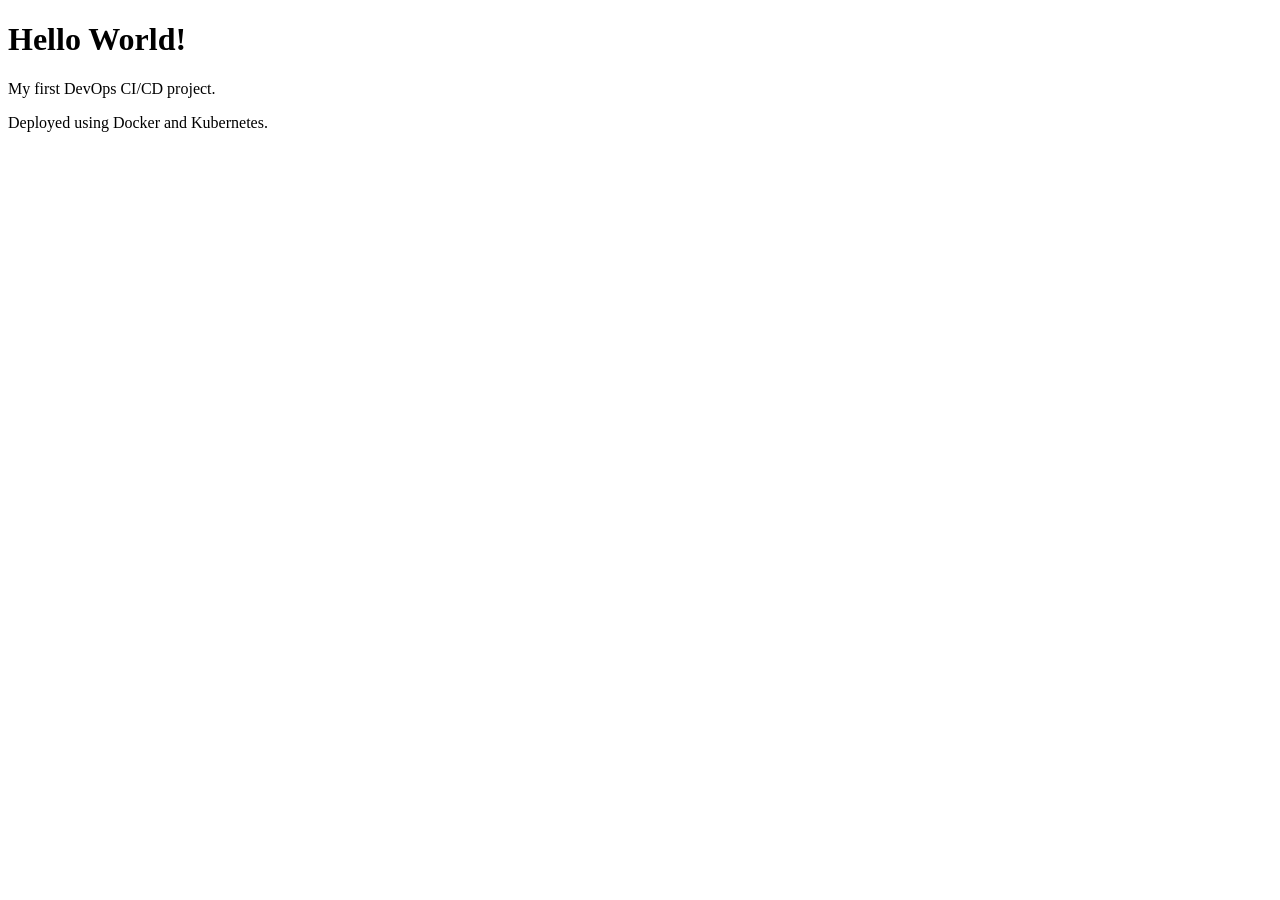
==== commit 47c2879d: "Create index.html" ====
--- a/index.html
+++ b/index.html
@@ -1,620 +1,13 @@
 <!DOCTYPE html>
 <html lang="en">
 <head>
-  <meta charset="UTF-8">
-  <meta name="viewport" content="width=device-width, initial-scale=1.0">
-  <meta http-equiv="X-UA-Compatible" content="ie=edge">
-  <link rel="icon" type="image/x-icon" href="./Images/favicon.png">
-  <link rel="stylesheet" href="./CSS/normalize.css">
-  <link rel="stylesheet" href="./CSS/all.min.css">
-  <link rel="stylesheet" href="./CSS/style.css">
-  <link rel="stylesheet" href="https://cdnjs.cloudflare.com/ajax/libs/font-awesome/6.5.1/css/all.min.css" integrity="sha512-DTOQO9RWCH3ppGqcWaEA1BIZOC6xxalwEsw9c2QQeAIftl+Vegovlnee1c9QX4TctnWMn13TZye+giMm8e2LwA==" crossorigin="anonymous" referrerpolicy="no-referrer" />
-  <link rel="preconnect" href="https://fonts.googleapis.com">
-  <link rel="preconnect" href="https://fonts.gstatic.com" crossorigin>
-  <link href="https://fonts.googleapis.com/css2?family=League+Spartan:wght@100;200;300;400;500;600;700;800;900&family=Open+Sans:wght@300;400;500;700&display=swap" rel="stylesheet">
-  <title>Cara | Best Online Shopping Mall</title>
+    <meta charset="UTF-8">
+    <meta name="viewport" content="width=device-width, initial-scale=1.0">
+    <title>Hello World - DevOps</title>
 </head>
 <body>
-
-  <!-- Start Landing Page -->
-
-  <div class="landing-page">
-    <header>
-      <div class="container">
-        <div class="logo">
-          <a href="#">
-            <img src="./Images/logo.png" alt="Logo">
-          </a>
-        </div>
-        <div class="header-links">
-          <ul class="links">
-            <li class="close">
-              <a href="" class="a-close" >
-                <i class="fa-solid fa-x"></i>
-              </a>
-            </li>
-            <li>
-              <a href="#" class="active">Home</a>
-            </li>
-            <li>
-              <a href="shop.html">Shop</a>
-            </li>
-            <li>
-              <a href="blog.html">Blog</a>
-            </li>
-            <li>
-              <a href="about.html">About</a>
-            </li>
-            <li>
-              <a href="contact.html">Contact</a>
-            </li>
-            <li>
-              <a href="cart.html">
-                Cart
-                <i class="fa-solid fa-cart-shopping"></i>
-              </a>
-            </li>
-            <li>
-              <a href="" class="li-signup">
-                Sign Up
-              </a>
-            </li>
-          </ul>
-        </div>
-        <div class="mobile">
-          <i class="fa-solid fa-outdent"></i>
-        </div>
-      </div>
-    </header>
-    <div class="landing-content">
-      <div class="container">
-        <h4>Trade-in-offer</h4>
-        <h2>Super value deals</h2>
-        <h1>On all products</h1>
-        <p>Save more with coupons & up to 70% off!</p>
-        <a href="shop.html"><button>Shop now</button></a>
-      </div>
-    </div>
-  </div>
-
-  <!-- End Landing Page -->
-
-  <!-- Start Features -->
-
-  <div class="features">
-    <div class="container">
-      <div class="feature-box">
-        <img src="./Images/Features/f1.png" alt="Feature 1">
-        <h6>Free Shipping</h6>
-      </div>
-      <div class="feature-box">
-        <img src="./Images/Features/f2.png" alt="Feature 2">
-        <h6>Online Oreders</h6>
-      </div>
-      <div class="feature-box">
-        <img src="./Images/Features/f3.png" alt="Feature 3">
-        <h6>Save Money</h6>
-      </div>
-      <div class="feature-box">
-        <img src="./Images/Features/f4.png" alt="Feature 4">
-        <h6>Promotions</h6>
-      </div>
-      <div class="feature-box">
-        <img src="./Images/Features/f5.png" alt="Feature 5">
-        <h6>Happy Sell</h6>
-      </div>
-      <div class="feature-box">
-        <img src="./Images/Features/f6.png" alt="Feature 6">
-        <h6>F24/7 Support</h6>
-      </div>
-    </div>
-  </div>
-
-  <!-- End Features -->
-
-  <!-- Start Featured Products -->
-
-  <div class="featured-products">
-    <h2>Featured Products</h2>
-    <p>Summer Collection New Modern Design</p>
-    <div class="container">
-      <div class="product-box">
-        <a href="sProduct1.html"> 
-          <img src="./Images/Products/f1.jpg" alt="Prouct 1">
-        </a>
-        <p>adidas</p>
-        <h3>Cartoon Astronaut T-Shirts</h3>
-        <div class="details">
-          <div class="rating-price">
-            <div class="rating">
-              <i class="fa-solid fa-star"></i>
-              <i class="fa-solid fa-star"></i>
-              <i class="fa-solid fa-star"></i>
-              <i class="fa-solid fa-star"></i>
-              <i class="fa-regular fa-star"></i>
-            </div>
-            <div class="price">$78</div>
-          </div>
-          <div class="cart">
-            <i class="fa-solid fa-cart-plus"></i>
-          </div>
-        </div>
-      </div>
-      <div class="product-box">
-        <a href="sProduct1.html">
-          <img src="./Images/Products/f2.jpg" alt="Prouct 1">
-        </a>
-        <p>adidas</p>
-        <h3>Cartoon Astronaut T-Shirts</h3>
-        <div class="details">
-          <div class="rating-price">
-            <div class="rating">
-              <i class="fa-solid fa-star"></i>
-              <i class="fa-solid fa-star"></i>
-              <i class="fa-solid fa-star"></i>
-              <i class="fa-solid fa-star"></i>
-              <i class="fa-regular fa-star"></i>
-            </div>
-            <div class="price">$78</div>
-          </div>
-          <div class="cart">
-            <i class="fa-solid fa-cart-plus"></i>
-          </div>
-        </div>
-      </div>
-      <div class="product-box">
-        <a href="sProduct1.html">
-          <img src="./Images/Products/f3.jpg" alt="Prouct 1">
-        </a>
-        <p>adidas</p>
-        <h3>Cartoon Astronaut T-Shirts</h3>
-        <div class="details">
-          <div class="rating-price">
-            <div class="rating">
-              <i class="fa-solid fa-star"></i>
-              <i class="fa-solid fa-star"></i>
-              <i class="fa-solid fa-star"></i>
-              <i class="fa-solid fa-star"></i>
-              <i class="fa-regular fa-star"></i>
-            </div>
-            <div class="price">$78</div>
-          </div>
-          <div class="cart">
-            <i class="fa-solid fa-cart-plus"></i>
-          </div>
-        </div>
-      </div>
-      <div class="product-box">
-        <a href="sProduct1.html">
-          <img src="./Images/Products/f4.jpg" alt="Prouct 1">
-        </a>
-        <p>adidas</p>
-        <h3>Cartoon Astronaut T-Shirts</h3>
-        <div class="details">
-          <div class="rating-price">
-            <div class="rating">
-              <i class="fa-solid fa-star"></i>
-              <i class="fa-solid fa-star"></i>
-              <i class="fa-solid fa-star"></i>
-              <i class="fa-solid fa-star"></i>
-              <i class="fa-regular fa-star"></i>
-            </div>
-            <div class="price">$78</div>
-          </div>
-          <div class="cart">
-            <i class="fa-solid fa-cart-plus"></i>
-          </div>
-        </div>
-      </div>
-      <div class="product-box">
-        <a href="sProduct2.html">
-          <img src="./Images/Products/f5.jpg" alt="Prouct 1">
-        </a>
-        <p>adidas</p>
-        <h3>Cartoon Astronaut T-Shirts</h3>
-        <div class="details">
-          <div class="rating-price">
-            <div class="rating">
-              <i class="fa-solid fa-star"></i>
-              <i class="fa-solid fa-star"></i>
-              <i class="fa-solid fa-star"></i>
-              <i class="fa-solid fa-star"></i>
-              <i class="fa-regular fa-star"></i>
-            </div>
-            <div class="price">$78</div>
-          </div>
-          <div class="cart">
-            <i class="fa-solid fa-cart-plus"></i>
-          </div>
-        </div>
-      </div>
-      <div class="product-box">
-        <a href="sProduct2.html">
-          <img src="./Images/Products/n4.jpg" alt="Prouct 1">
-        </a>
-        <p>adidas</p>
-        <h3>Cartoon Astronaut T-Shirts</h3>
-        <div class="details">
-          <div class="rating-price">
-            <div class="rating">
-              <i class="fa-solid fa-star"></i>
-              <i class="fa-solid fa-star"></i>
-              <i class="fa-solid fa-star"></i>
-              <i class="fa-solid fa-star"></i>
-              <i class="fa-regular fa-star"></i>
-            </div>
-            <div class="price">$78</div>
-          </div>
-          <div class="cart">
-            <i class="fa-solid fa-cart-plus"></i>
-          </div>
-        </div>
-      </div>
-      <div class="product-box">
-        <a href="sProduct2.html">
-          <img src="./Images/Products/f6.jpg" alt="Prouct 1">
-        </a>
-        <p>adidas</p>
-        <h3>Cartoon Astronaut T-Shirts</h3>
-        <div class="details">
-          <div class="rating-price">
-            <div class="rating">
-              <i class="fa-solid fa-star"></i>
-              <i class="fa-solid fa-star"></i>
-              <i class="fa-solid fa-star"></i>
-              <i class="fa-solid fa-star"></i>
-              <i class="fa-regular fa-star"></i>
-            </div>
-            <div class="price">$78</div>
-          </div>
-          <div class="cart">
-            <i class="fa-solid fa-cart-plus"></i>
-          </div>
-        </div>
-      </div>
-      <div class="product-box">
-        <a href="sProduct2.html">
-          <img src="./Images/Products/f8.jpg" alt="Prouct 1">
-        </a>
-        <p>adidas</p>
-        <h3>Cartoon Astronaut T-Shirts</h3>
-        <div class="details">
-          <div class="rating-price">
-            <div class="rating">
-              <i class="fa-solid fa-star"></i>
-              <i class="fa-solid fa-star"></i>
-              <i class="fa-solid fa-star"></i>
-              <i class="fa-solid fa-star"></i>
-              <i class="fa-regular fa-star"></i>
-            </div>
-            <div class="price">$78</div>
-          </div>
-          <div class="cart">
-            <i class="fa-solid fa-cart-plus"></i>
-          </div>
-        </div>
-      </div>
-    </div>
-  </div>
-
-  <!-- End Featured Products -->
-
-  <!-- Start Repair Services -->
-
-  <div class="repair-services">
-    <div class="container">
-      <p>Repair Services</p>
-      <h2>Up to <span>70% Off</span> - All T-Shirts & Accessories</h2>
-      <button>
-        <a href="shop.html">Explore More</a>
-      </button>
-    </div>
-  </div>
-
-  <!-- End Repair Services -->
-
-  <!-- Start New Arrivals -->
-
-  <div class="featured-products">
-    <h2>New Arrivals</h2>
-    <p>Summer Collection New Modern Design</p>
-    <div class="container">
-      <div class="product-box">
-        <a href="sProduct3.html">
-          <img src="./Images/Products/n1.jpg" alt="Prouct 1">
-        </a>
-        <p>adidas</p>
-        <h3>Cartoon Astronaut T-Shirts</h3>
-        <div class="details">
-          <div class="rating-price">
-            <div class="rating">
-              <i class="fa-solid fa-star"></i>
-              <i class="fa-solid fa-star"></i>
-              <i class="fa-solid fa-star"></i>
-              <i class="fa-solid fa-star"></i>
-              <i class="fa-regular fa-star"></i>
-            </div>
-            <div class="price">$78</div>
-          </div>
-          <div class="cart">
-            <i class="fa-solid fa-cart-plus"></i>
-          </div>
-        </div>
-      </div>
-      <div class="product-box">
-        <a href="sProduct3.html">
-          <img src="./Images/Products/n2.jpg" alt="Prouct 1">
-        </a>
-        <p>adidas</p>
-        <h3>Cartoon Astronaut T-Shirts</h3>
-        <div class="details">
-          <div class="rating-price">
-            <div class="rating">
-              <i class="fa-solid fa-star"></i>
-              <i class="fa-solid fa-star"></i>
-              <i class="fa-solid fa-star"></i>
-              <i class="fa-solid fa-star"></i>
-              <i class="fa-regular fa-star"></i>
-            </div>
-            <div class="price">$78</div>
-          </div>
-          <div class="cart">
-            <i class="fa-solid fa-cart-plus"></i>
-          </div>
-        </div>
-      </div>
-      <div class="product-box">
-        <a href="sProduct3.html">
-          <img src="./Images/Products/n3.jpg" alt="Prouct 1">
-        </a>
-        <p>adidas</p>
-        <h3>Cartoon Astronaut T-Shirts</h3>
-        <div class="details">
-          <div class="rating-price">
-            <div class="rating">
-              <i class="fa-solid fa-star"></i>
-              <i class="fa-solid fa-star"></i>
-              <i class="fa-solid fa-star"></i>
-              <i class="fa-solid fa-star"></i>
-              <i class="fa-regular fa-star"></i>
-            </div>
-            <div class="price">$78</div>
-          </div>
-          <div class="cart">
-            <i class="fa-solid fa-cart-plus"></i>
-          </div>
-        </div>
-      </div>
-      <div class="product-box">
-        <a href="sProduct3.html">
-          <img src="./Images/Products/n5.jpg" alt="Prouct 1">
-        </a>
-        <p>adidas</p>
-        <h3>Cartoon Astronaut T-Shirts</h3>
-        <div class="details">
-          <div class="rating-price">
-            <div class="rating">
-              <i class="fa-solid fa-star"></i>
-              <i class="fa-solid fa-star"></i>
-              <i class="fa-solid fa-star"></i>
-              <i class="fa-solid fa-star"></i>
-              <i class="fa-regular fa-star"></i>
-            </div>
-            <div class="price">$78</div>
-          </div>
-          <div class="cart">
-            <i class="fa-solid fa-cart-plus"></i>
-          </div>
-        </div>
-      </div>
-      <div class="product-box">
-        <a href="sProduct4.html">
-          <img src="./Images/Products/n7.jpg" alt="Prouct 1">
-        </a>
-        <p>adidas</p>
-        <h3>Cartoon Astronaut T-Shirts</h3>
-        <div class="details">
-          <div class="rating-price">
-            <div class="rating">
-              <i class="fa-solid fa-star"></i>
-              <i class="fa-solid fa-star"></i>
-              <i class="fa-solid fa-star"></i>
-              <i class="fa-solid fa-star"></i>
-              <i class="fa-regular fa-star"></i>
-            </div>
-            <div class="price">$78</div>
-          </div>
-          <div class="cart">
-            <i class="fa-solid fa-cart-plus"></i>
-          </div>
-        </div>
-      </div>
-      <div class="product-box">
-        <a href="sProduct4.html">
-          <img src="./Images/Products/n8.jpg" alt="Prouct 1">
-        </a>
-        <p>adidas</p>
-        <h3>Cartoon Astronaut T-Shirts</h3>
-        <div class="details">
-          <div class="rating-price">
-            <div class="rating">
-              <i class="fa-solid fa-star"></i>
-              <i class="fa-solid fa-star"></i>
-              <i class="fa-solid fa-star"></i>
-              <i class="fa-solid fa-star"></i>
-              <i class="fa-regular fa-star"></i>
-            </div>
-            <div class="price">$78</div>
-          </div>
-          <div class="cart">
-            <i class="fa-solid fa-cart-plus"></i>
-          </div>
-        </div>
-      </div>
-      <div class="product-box">
-        <a href="sProduct4.html">
-          <img src="./Images/Products/n6.jpg" alt="Prouct 1">
-        </a>
-        <p>adidas</p>
-        <h3>Cartoon Astronaut T-Shirts</h3>
-        <div class="details">
-          <div class="rating-price">
-            <div class="rating">
-              <i class="fa-solid fa-star"></i>
-              <i class="fa-solid fa-star"></i>
-              <i class="fa-solid fa-star"></i>
-              <i class="fa-solid fa-star"></i>
-              <i class="fa-regular fa-star"></i>
-            </div>
-            <div class="price">$78</div>
-          </div>
-          <div class="cart">
-            <i class="fa-solid fa-cart-plus"></i>
-          </div>
-        </div>
-      </div>
-      <div class="product-box">
-        <a href="sProduct4.html">
-          <img src="./Images/Products/f7.jpg" alt="Prouct 1">
-        </a>
-        <p>adidas</p>
-        <h3>Cartoon Astronaut T-Shirts</h3>
-        <div class="details">
-          <div class="rating-price">
-            <div class="rating">
-              <i class="fa-solid fa-star"></i>
-              <i class="fa-solid fa-star"></i>
-              <i class="fa-solid fa-star"></i>
-              <i class="fa-solid fa-star"></i>
-              <i class="fa-regular fa-star"></i>
-            </div>
-            <div class="price">$78</div>
-          </div>
-          <div class="cart">
-            <i class="fa-solid fa-cart-plus"></i>
-          </div>
-        </div>
-      </div>
-    </div>
-  </div>
-
-  <!-- End New Arrivals -->
-
-  <!-- Start Banner -->
-
-  <div class="banner">
-    <div class="container">
-      <div class="box-one">
-        <p>Crazy deals</p>
-        <h2>Buy 1 get 1 free</h2>
-        <p>The best classic dres is on sale ar Cara</p>
-        <a href="shop.html">
-          <button>Learn More</button>
-        </a>
-      </div>
-      <div class="box-two">
-        <p>Spring / Summer</p>
-        <h2>Upcoming season</h2>
-        <p>The best classic dres is on sale ar Cara</p>
-        <a href="shop.html">
-          <button>Collection</button>
-        </a>
-      </div>
-    </div>
-  </div>
-
-  <!-- End Banner -->
-
-  <!-- Start Banner 2 -->
-
-  <div class="banner-two">
-    <div class="container">
-      <div class="box-one">
-        <h2>Seasonal Sale</h2>
-        <p>Winter Collection 50% OFF</p>
-      </div>
-      <div class="box-two">
-        <h2>New Footwear Collection</h2>
-        <p>Spring / Summer 2024</p>
-      </div>
-      <div class="box-three">
-        <h2>T-shirts</h2>
-        <p>New Trendy Prints</p>
-      </div>
-    </div>
-  </div>
-
-  <!-- End Banner 2 -->
-
-  <!-- Start Sign up -->
-
-  <div class="sign-up">
-    <div class="container">
-      <div class="text">
-        <h2>Sign Up For Newsletters</h2>
-        <p>Get E-mail updates about our latest shop and <span>special offers.</span></p>
-      </div>
-      <div class="form">
-        <input type="submit" value="Sign Up"> 
-      </div>
-    </div>
-  </div>
-
-  <!-- End Sign up -->
-
-  <!-- Start Footer -->
-
-  <footer>
-    <div class="container">
-      <div class="box-one">
-        <a href="#"><img src="./Images/logo.png" alt="Logo"></a>
-        <h4>Contact</h4>
-        <p><span>Address:</span> 562 Wellington Road. Street 32. San Francisco</p>
-        <p><span>Phone:</span> +01 2222 365 / (+91) 01 2345 6789</p>
-        <p><span>Hours:</span> 10:00 - 18:00. Mon - Sat</p>
-        <div class="follow-us">
-          <h4>Follow Us</h4>
-          <div class="icons">
-            <a href="#"><i class="fa-brands fa-facebook-f"></i></a>
-            <a href="#"><i class="fa-brands fa-twitter"></i></a>
-            <a href="#"><i class="fa-brands fa-instagram"></i></a>
-            <a href="#"><i class="fa-brands fa-pinterest"></i></a>
-            <a href="#"><i class="fa-brands fa-youtube"></i></a>
-          </div>
-        </div>
-      </div>
-      <div class="box-two">
-        <h4>About</h4>
-        <p><a href="about.html">About Us</a></p>
-        <p><a href="#">Delivery Information</a></p>
-        <p><a href="#">Privacy Policy</a></p>
-        <p><a href="#">Terms & Conditions</a></p>
-        <p><a href="contact.html">Contact Us</a></p>
-      </div>
-      <div class="box-three">
-        <h4>My Account</h4>
-        <p><a href="#">Sign In</a></p>
-        <p><a href="cart.html">View Cart</a></p>
-        <p><a href="#">My Wishlist</a></p>
-        <p><a href="#">Track My Order</a></p>
-        <p><a href="#">Help</a></p>
-      </div>
-      <div class="box-four">
-        <h4>Install App</h4>
-        <p>From App Store or Google Play</p>
-        <div class="install-images">
-          <img src="./Images/Pay/app.jpg" alt="App Store">
-          <img src="./Images/Pay/play.jpg" alt="Google Play">
-        </div>
-        <p>Secured Payment Gateways</p>
-        <img src="./Images/Pay/pay.png" alt="Pay Methods">
-      </div>
-    </div>
-  </footer>
-
-  <!-- End Footer -->
-
-  <script src="https://cdn.jsdelivr.net/npm/sweetalert2@11"></script>
-  <script src="./JS/main.js"></script>
+    <h1>Hello World!</h1>
+    <p>My first DevOps CI/CD project.</p>
+    <p>Deployed using Docker and Kubernetes.</p>
 </body>
-</html>+</html>
